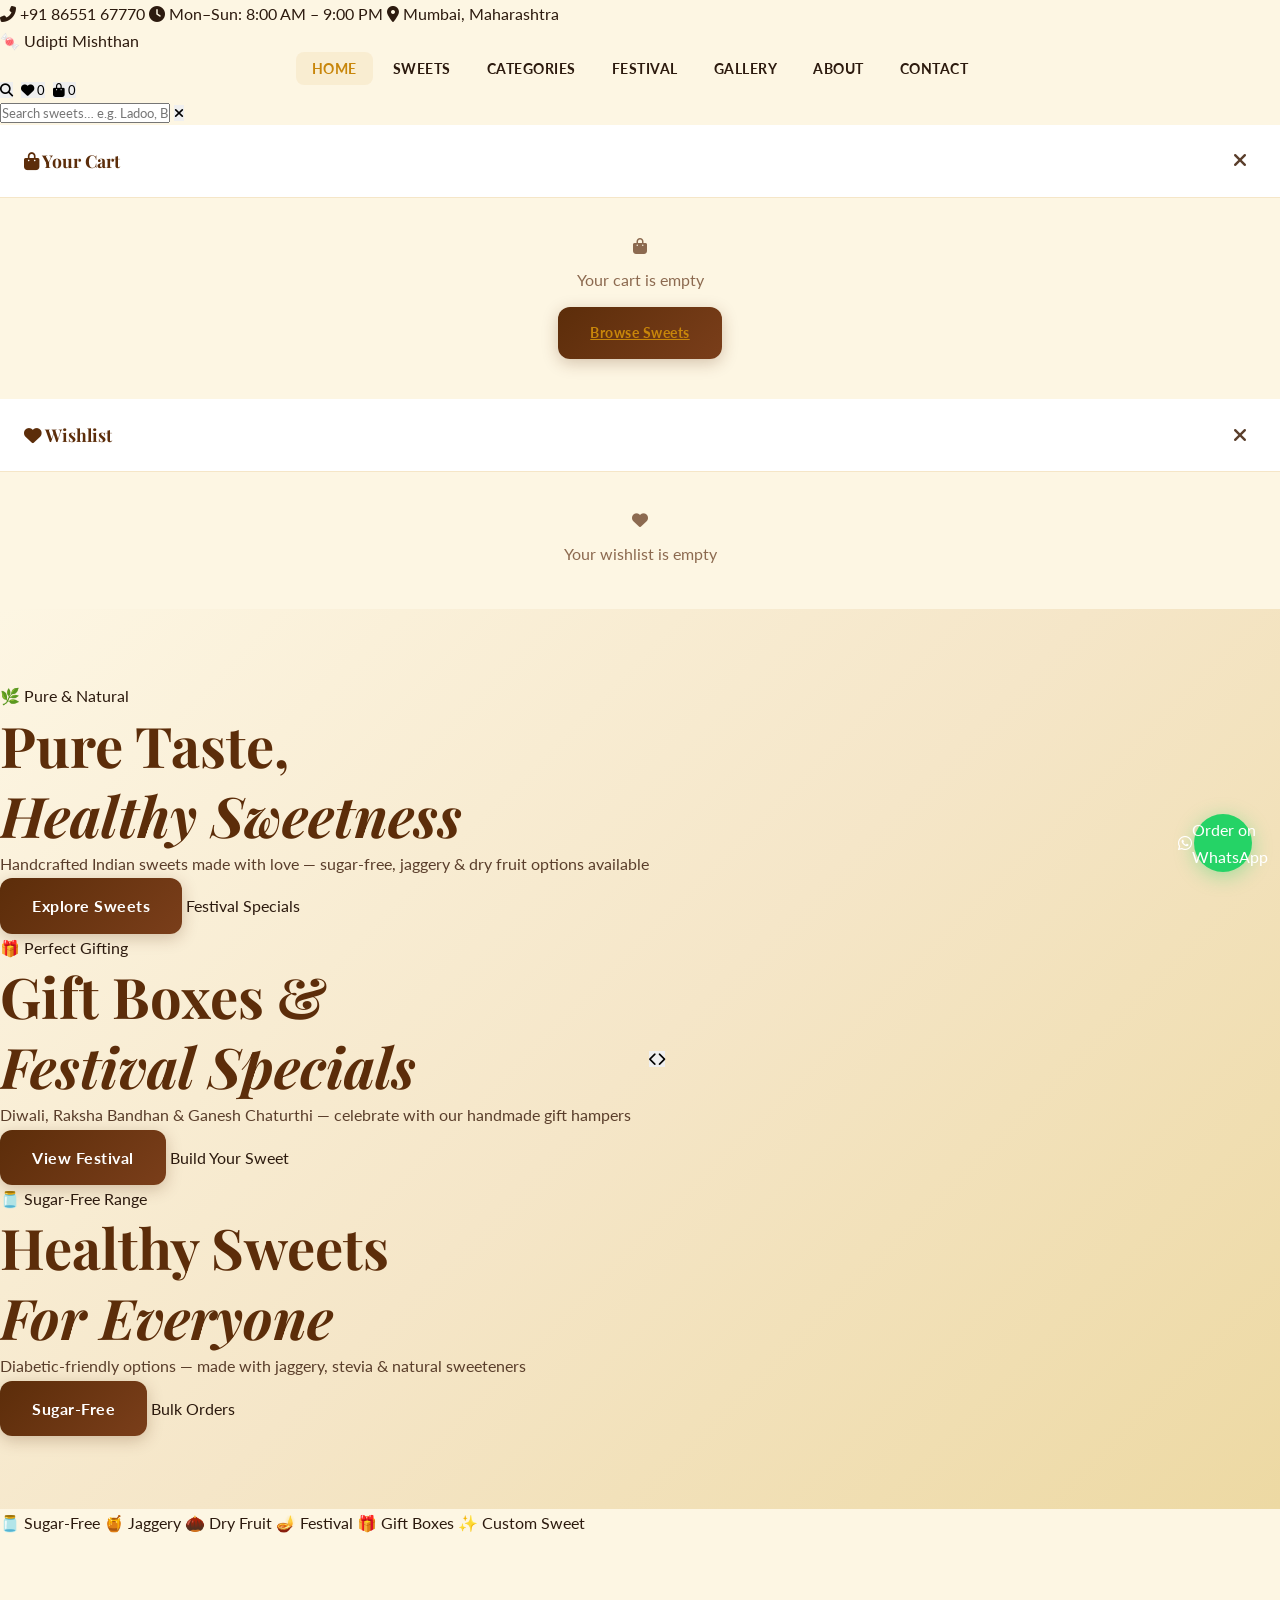
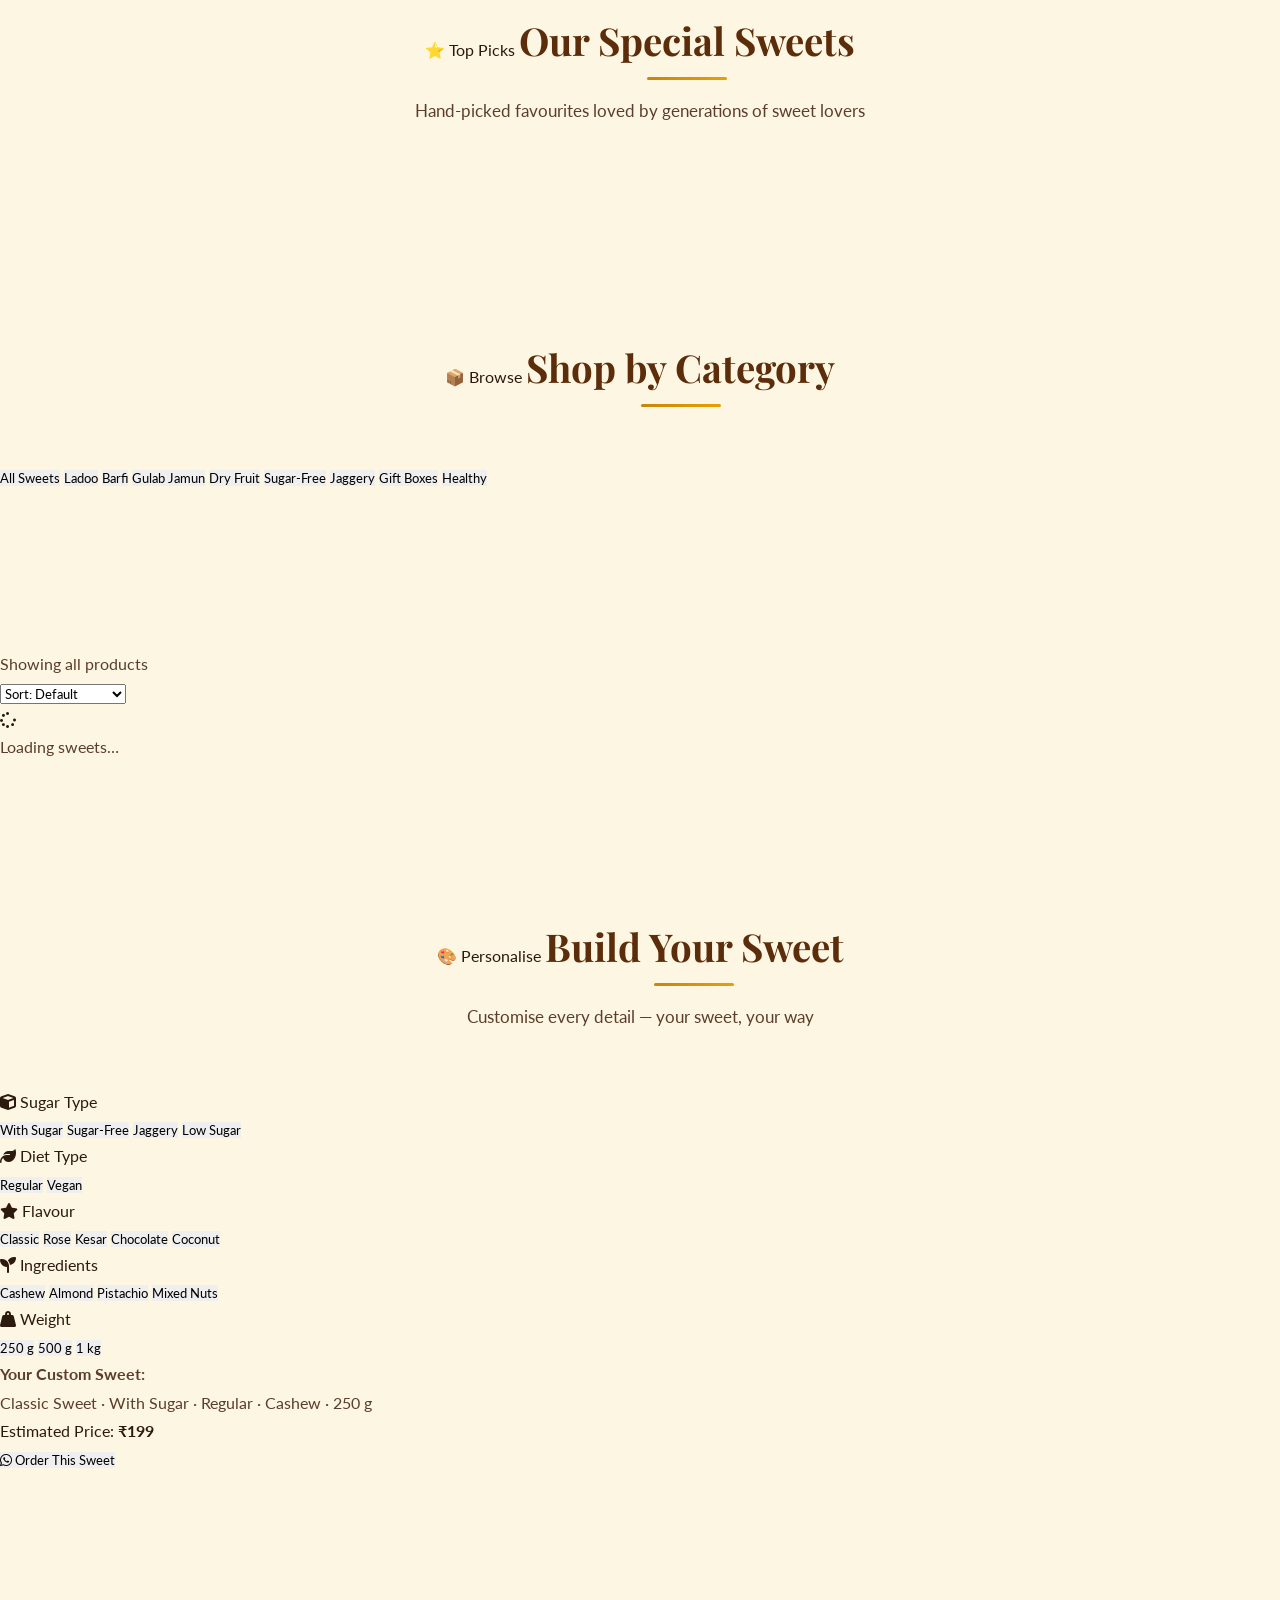
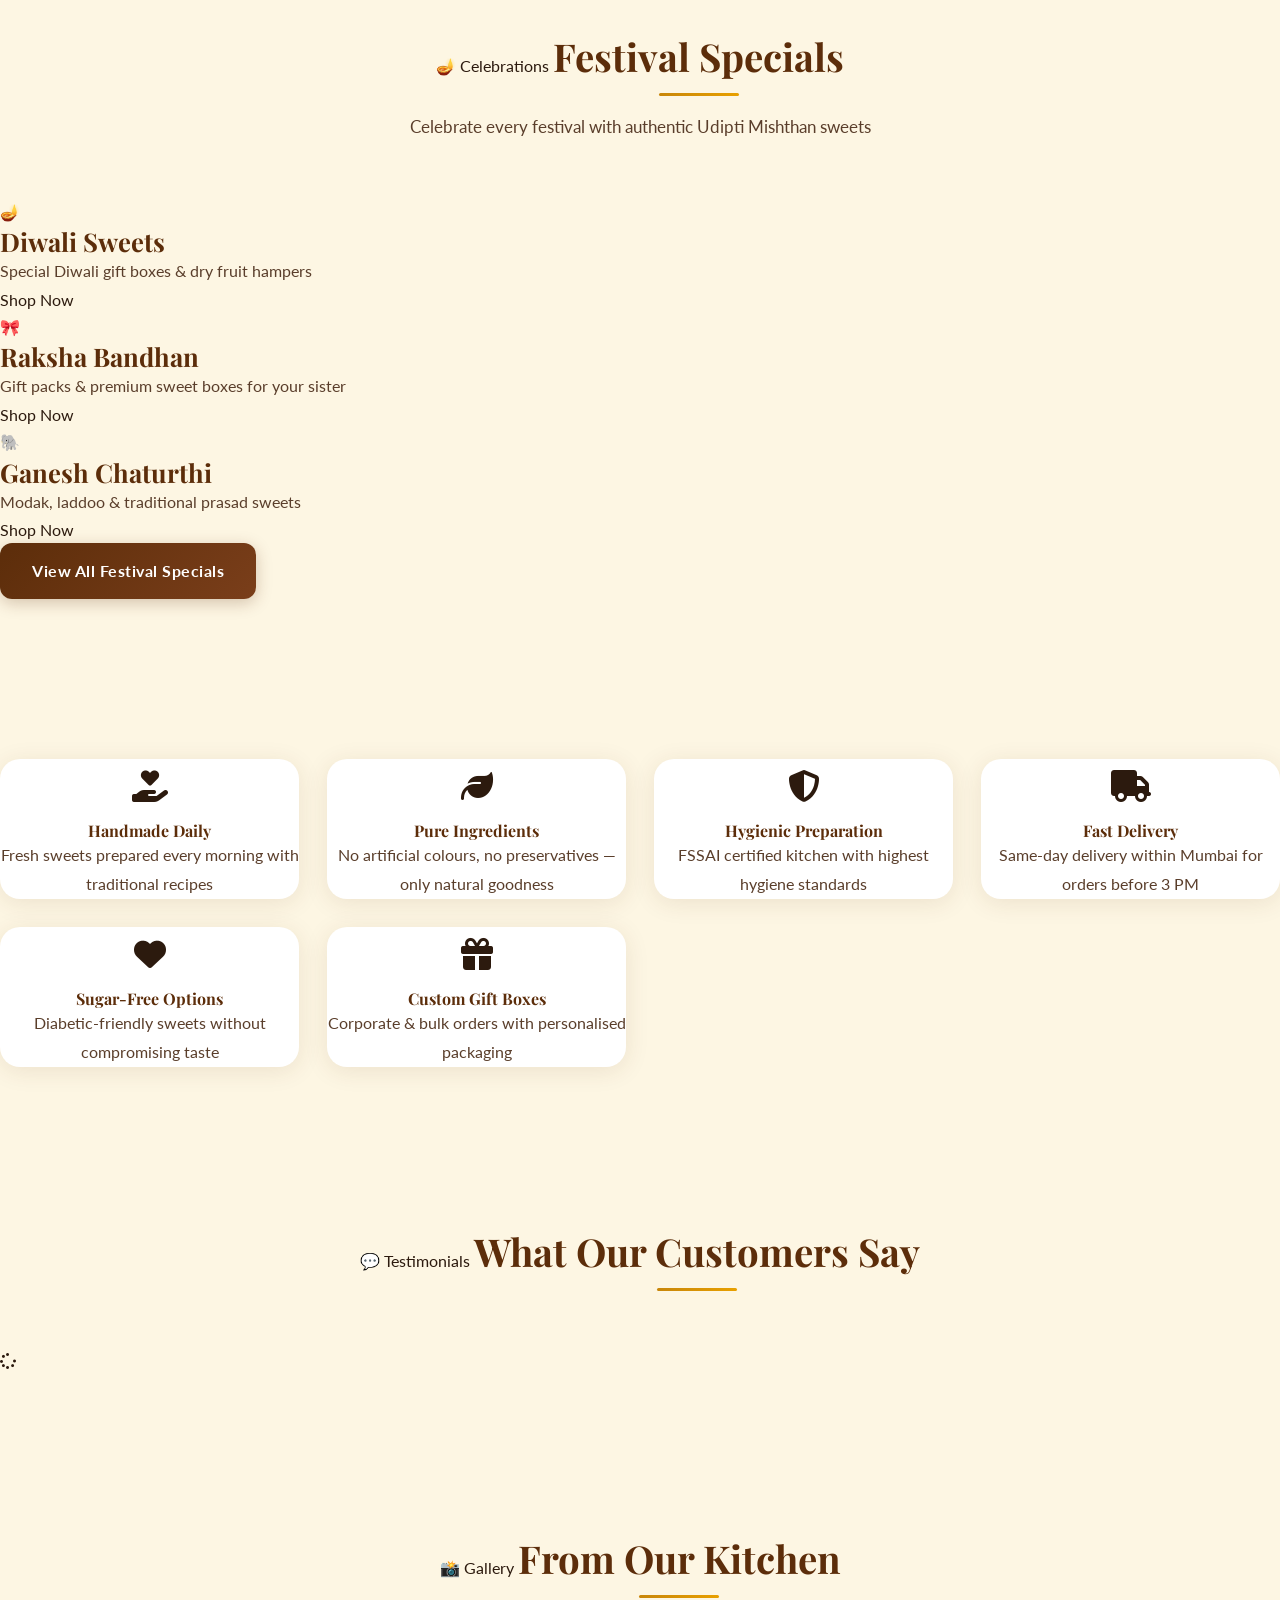
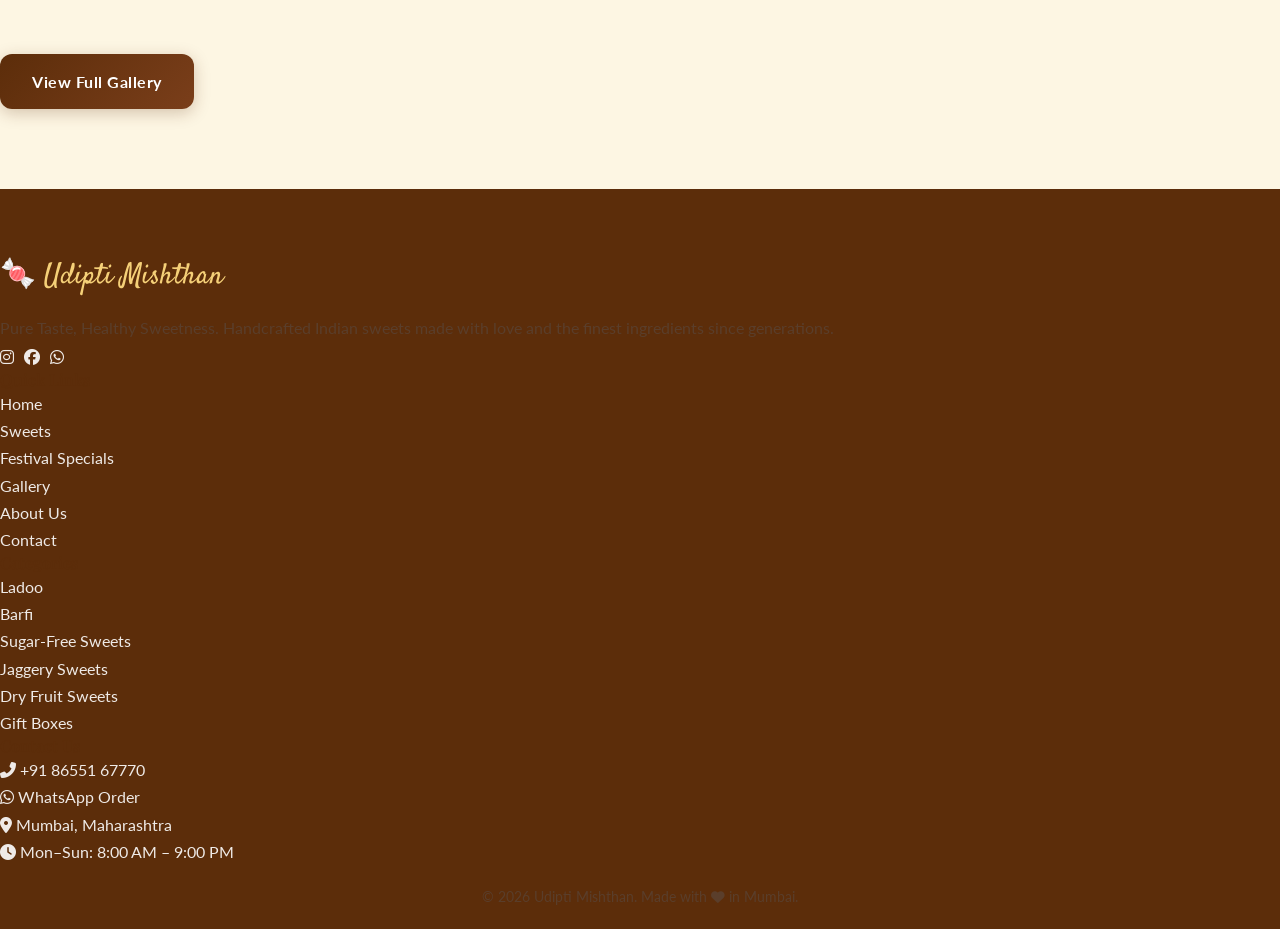
==== index.html @ e5c182c8 "Rename anik/anik/index.html to index.html" ====
<!DOCTYPE html>
<html lang="en">
<head>
  <meta charset="UTF-8" />
  <meta name="viewport" content="width=device-width, initial-scale=1.0" />
  <title>Udipti Mishthan – Pure Taste, Healthy Sweetness</title>
  <meta name="description" content="Udipti Mishthan – Handcrafted Indian sweets made with pure ingredients. Sugar-free, jaggery, dry fruit & festive sweets in Mumbai." />
  <link rel="stylesheet" href="CSS/main.css" />
  <link rel="stylesheet" href="CSS/components.css" />
  <link rel="stylesheet" href="CSS/responsive.css" />
  <link rel="preconnect" href="https://fonts.googleapis.com" />
  <link href="https://fonts.googleapis.com/css2?family=Playfair+Display:wght@400;600;700&family=Poppins:wght@300;400;500;600&display=swap" rel="stylesheet" />
  <link rel="stylesheet" href="https://cdnjs.cloudflare.com/ajax/libs/font-awesome/6.5.0/css/all.min.css" />
</head>
<body>

  <!-- ═══════════════════════════════════════════
       HEADER / NAVBAR
  ═══════════════════════════════════════════ -->
  <header class="site-header" id="siteHeader">
    <div class="header-top">
      <span><i class="fas fa-phone-alt"></i> +91 86551 67770</span>
      <span><i class="fas fa-clock"></i> Mon–Sun: 8:00 AM – 9:00 PM</span>
      <span><i class="fas fa-map-marker-alt"></i> Mumbai, Maharashtra</span>
    </div>
    <nav class="navbar container">
      <a href="index.html" class="logo">
        <img src="anik/images/logo.png" alt="Udipti Mishthan" id="logoImg" onerror="this.style.display='none';document.getElementById('logoText').style.display='block'" />
        <span id="logoText" class="logo-text" style="display:none;">🍬 Udipti Mishthan</span>
      </a>

      <ul class="nav-links" id="navLinks">
        <li><a href="index.html" class="active">Home</a></li>
        <li><a href="#products">Sweets</a></li>
        <li><a href="#categories">Categories</a></li>
        <li><a href="pages/festival.html">Festival</a></li>
        <li><a href="gallery.html">Gallery</a></li>
        <li><a href="pages/about.html">About</a></li>
        <li><a href="pages/contact.html">Contact</a></li>
      </ul>

      <div class="nav-actions">
        <button class="icon-btn" id="searchToggle" aria-label="Search"><i class="fas fa-search"></i></button>
        <button class="icon-btn" id="wishlistBtn" aria-label="Wishlist">
          <i class="fas fa-heart"></i>
          <span class="badge" id="wishlistCount">0</span>
        </button>
        <button class="icon-btn" id="cartBtn" aria-label="Cart">
          <i class="fas fa-shopping-bag"></i>
          <span class="badge" id="cartCount">0</span>
        </button>
        <button class="hamburger" id="hamburger" aria-label="Menu">
          <span></span><span></span><span></span>
        </button>
      </div>
    </nav>

    <!-- Search Bar -->
    <div class="search-bar" id="searchBar">
      <div class="container">
        <input type="text" id="searchInput" placeholder="Search sweets… e.g. Ladoo, Barfi, Sugar-free…" />
        <button id="searchClose"><i class="fas fa-times"></i></button>
      </div>
    </div>
  </header>

  <!-- ═══════════════════════════════════════════
       CART SIDEBAR
  ═══════════════════════════════════════════ -->
  <div class="cart-overlay" id="cartOverlay"></div>
  <aside class="cart-sidebar" id="cartSidebar">
    <div class="cart-header">
      <h3><i class="fas fa-shopping-bag"></i> Your Cart</h3>
      <button id="cartClose"><i class="fas fa-times"></i></button>
    </div>
    <div class="cart-items" id="cartItems">
      <div class="cart-empty">
        <i class="fas fa-shopping-bag"></i>
        <p>Your cart is empty</p>
        <a href="#products" class="btn btn-primary">Browse Sweets</a>
      </div>
    </div>
    <div class="cart-footer" id="cartFooter" style="display:none;">
      <div class="cart-total">
        <span>Total:</span>
        <strong id="cartTotal">₹0</strong>
      </div>
      <button class="btn btn-whatsapp btn-block" id="whatsappOrder">
        <i class="fab fa-whatsapp"></i> Order via WhatsApp
      </button>
      <p class="cart-note">Order directly via WhatsApp for fastest delivery!</p>
    </div>
  </aside>

  <!-- ═══════════════════════════════════════════
       WISHLIST SIDEBAR
  ═══════════════════════════════════════════ -->
  <div class="wishlist-overlay" id="wishlistOverlay"></div>
  <aside class="wishlist-sidebar" id="wishlistSidebar">
    <div class="cart-header">
      <h3><i class="fas fa-heart"></i> Wishlist</h3>
      <button id="wishlistClose"><i class="fas fa-times"></i></button>
    </div>
    <div class="wishlist-items" id="wishlistItems">
      <div class="cart-empty">
        <i class="fas fa-heart"></i>
        <p>Your wishlist is empty</p>
      </div>
    </div>
  </aside>

  <!-- ═══════════════════════════════════════════
       PRODUCT MODAL
  ═══════════════════════════════════════════ -->
  <div class="modal-overlay" id="modalOverlay"></div>
  <div class="product-modal" id="productModal">
    <button class="modal-close" id="modalClose"><i class="fas fa-times"></i></button>
    <div class="modal-content" id="modalContent">
      <!-- Filled by modal.js -->
    </div>
  </div>

  <!-- ═══════════════════════════════════════════
       HERO BANNER
  ═══════════════════════════════════════════ -->
  <section class="hero" id="hero">
    <div class="hero-slider" id="heroSlider">
      <div class="hero-slide active" style="background-image:url('anik/images/banner1.jpg')">
        <div class="hero-content container">
          <span class="hero-badge">🌿 Pure &amp; Natural</span>
          <h1>Pure Taste,<br /><em>Healthy Sweetness</em></h1>
          <p>Handcrafted Indian sweets made with love — sugar-free, jaggery &amp; dry fruit options available</p>
          <div class="hero-btns">
            <a href="#products" class="btn btn-primary btn-lg">Explore Sweets</a>
            <a href="pages/festival.html" class="btn btn-outline btn-lg">Festival Specials</a>
          </div>
        </div>
      </div>
      <div class="hero-slide" style="background-image:url('anik/images/banner2.jpg')">
        <div class="hero-content container">
          <span class="hero-badge">🎁 Perfect Gifting</span>
          <h1>Gift Boxes &amp;<br /><em>Festival Specials</em></h1>
          <p>Diwali, Raksha Bandhan &amp; Ganesh Chaturthi — celebrate with our handmade gift hampers</p>
          <div class="hero-btns">
            <a href="pages/festival.html" class="btn btn-primary btn-lg">View Festival</a>
            <a href="#custom-builder" class="btn btn-outline btn-lg">Build Your Sweet</a>
          </div>
        </div>
      </div>
      <div class="hero-slide" style="background-image:url('anik/images/banner3.jpg')">
        <div class="hero-content container">
          <span class="hero-badge">🫙 Sugar-Free Range</span>
          <h1>Healthy Sweets<br /><em>For Everyone</em></h1>
          <p>Diabetic-friendly options — made with jaggery, stevia &amp; natural sweeteners</p>
          <div class="hero-btns">
            <a href="#categories" class="btn btn-primary btn-lg">Sugar-Free</a>
            <a href="pages/contact.html" class="btn btn-outline btn-lg">Bulk Orders</a>
          </div>
        </div>
      </div>
    </div>
    <div class="hero-dots" id="heroDots">
      <span class="dot active" data-slide="0"></span>
      <span class="dot" data-slide="1"></span>
      <span class="dot" data-slide="2"></span>
    </div>
    <button class="hero-arrow prev" id="heroPrev"><i class="fas fa-chevron-left"></i></button>
    <button class="hero-arrow next" id="heroNext"><i class="fas fa-chevron-right"></i></button>
  </section>

  <!-- ═══════════════════════════════════════════
       QUICK NAV STRIPS
  ═══════════════════════════════════════════ -->
  <section class="quick-nav">
    <div class="container">
      <div class="quick-nav-grid">
        <a href="#categories" class="quick-card" data-filter="sugar-free">
          <span class="quick-icon">🫙</span>
          <span>Sugar-Free</span>
        </a>
        <a href="#categories" class="quick-card" data-filter="jaggery">
          <span class="quick-icon">🍯</span>
          <span>Jaggery</span>
        </a>
        <a href="#categories" class="quick-card" data-filter="dry-fruit">
          <span class="quick-icon">🌰</span>
          <span>Dry Fruit</span>
        </a>
        <a href="pages/festival.html" class="quick-card">
          <span class="quick-icon">🪔</span>
          <span>Festival</span>
        </a>
        <a href="#categories" class="quick-card" data-filter="gift-box">
          <span class="quick-icon">🎁</span>
          <span>Gift Boxes</span>
        </a>
        <a href="#custom-builder" class="quick-card">
          <span class="quick-icon">✨</span>
          <span>Custom Sweet</span>
        </a>
      </div>
    </div>
  </section>

  <!-- ═══════════════════════════════════════════
       FEATURED / SPECIAL SWEETS
  ═══════════════════════════════════════════ -->
  <section class="section featured-section">
    <div class="container">
      <div class="section-header">
        <span class="section-tag">⭐ Top Picks</span>
        <h2 class="section-title">Our Special Sweets</h2>
        <p class="section-sub">Hand-picked favourites loved by generations of sweet lovers</p>
      </div>
      <div class="products-grid" id="featuredGrid">
        <!-- Rendered by products.js with featured:true filter -->
      </div>
    </div>
  </section>

  <!-- ═══════════════════════════════════════════
       CATEGORIES STRIP
  ═══════════════════════════════════════════ -->
  <section class="section categories-section" id="categories">
    <div class="container">
      <div class="section-header">
        <span class="section-tag">📦 Browse</span>
        <h2 class="section-title">Shop by Category</h2>
      </div>
      <div class="category-tabs" id="categoryTabs">
        <button class="cat-tab active" data-cat="all">All Sweets</button>
        <button class="cat-tab" data-cat="ladoo">Ladoo</button>
        <button class="cat-tab" data-cat="barfi">Barfi</button>
        <button class="cat-tab" data-cat="gulab-jamun">Gulab Jamun</button>
        <button class="cat-tab" data-cat="dry-fruit">Dry Fruit</button>
        <button class="cat-tab" data-cat="sugar-free">Sugar-Free</button>
        <button class="cat-tab" data-cat="jaggery">Jaggery</button>
        <button class="cat-tab" data-cat="gift-box">Gift Boxes</button>
        <button class="cat-tab" data-cat="healthy">Healthy</button>
      </div>
    </div>
  </section>

  <!-- ═══════════════════════════════════════════
       ALL PRODUCTS GRID
  ═══════════════════════════════════════════ -->
  <section class="section products-section" id="products">
    <div class="container">
      <div class="products-toolbar">
        <p class="product-count" id="productCount">Showing all products</p>
        <div class="toolbar-right">
          <select id="sortSelect" class="sort-select">
            <option value="default">Sort: Default</option>
            <option value="price-asc">Price: Low to High</option>
            <option value="price-desc">Price: High to Low</option>
            <option value="name-asc">Name: A–Z</option>
          </select>
        </div>
      </div>
      <div class="products-grid" id="productsGrid">
        <!-- Rendered by products.js -->
        <div class="loading-spinner" id="productsLoader">
          <i class="fas fa-spinner fa-spin"></i>
          <p>Loading sweets…</p>
        </div>
      </div>
      <div class="no-results" id="noResults" style="display:none;">
        <i class="fas fa-search"></i>
        <p>No sweets found. Try a different filter.</p>
      </div>
    </div>
  </section>

  <!-- ═══════════════════════════════════════════
       CUSTOM SWEET BUILDER
  ═══════════════════════════════════════════ -->
  <section class="section builder-section" id="custom-builder">
    <div class="container">
      <div class="section-header">
        <span class="section-tag">🎨 Personalise</span>
        <h2 class="section-title">Build Your Sweet</h2>
        <p class="section-sub">Customise every detail — your sweet, your way</p>
      </div>
      <div class="builder-card">
        <div class="builder-grid">
          <!-- Sugar Type -->
          <div class="builder-group">
            <label class="builder-label"><i class="fas fa-cube"></i> Sugar Type</label>
            <div class="option-pills" id="sugarTypePills">
              <button class="pill active" data-group="sugar" data-val="with-sugar">With Sugar</button>
              <button class="pill" data-group="sugar" data-val="sugar-free">Sugar-Free</button>
              <button class="pill" data-group="sugar" data-val="jaggery">Jaggery</button>
              <button class="pill" data-group="sugar" data-val="low-sugar">Low Sugar</button>
            </div>
          </div>
          <!-- Diet -->
          <div class="builder-group">
            <label class="builder-label"><i class="fas fa-leaf"></i> Diet Type</label>
            <div class="option-pills">
              <button class="pill active" data-group="diet" data-val="regular">Regular</button>
              <button class="pill" data-group="diet" data-val="vegan">Vegan</button>
            </div>
          </div>
          <!-- Flavor -->
          <div class="builder-group">
            <label class="builder-label"><i class="fas fa-star"></i> Flavour</label>
            <div class="option-pills">
              <button class="pill active" data-group="flavor" data-val="classic">Classic</button>
              <button class="pill" data-group="flavor" data-val="rose">Rose</button>
              <button class="pill" data-group="flavor" data-val="kesar">Kesar</button>
              <button class="pill" data-group="flavor" data-val="chocolate">Chocolate</button>
              <button class="pill" data-group="flavor" data-val="coconut">Coconut</button>
            </div>
          </div>
          <!-- Ingredients -->
          <div class="builder-group">
            <label class="builder-label"><i class="fas fa-seedling"></i> Ingredients</label>
            <div class="option-pills">
              <button class="pill active" data-group="ingredient" data-val="cashew">Cashew</button>
              <button class="pill" data-group="ingredient" data-val="almond">Almond</button>
              <button class="pill" data-group="ingredient" data-val="pistachio">Pistachio</button>
              <button class="pill" data-group="ingredient" data-val="mixed-nuts">Mixed Nuts</button>
            </div>
          </div>
          <!-- Weight -->
          <div class="builder-group">
            <label class="builder-label"><i class="fas fa-weight-hanging"></i> Weight</label>
            <div class="option-pills">
              <button class="pill active" data-group="weight" data-val="250g">250 g</button>
              <button class="pill" data-group="weight" data-val="500g">500 g</button>
              <button class="pill" data-group="weight" data-val="1kg">1 kg</button>
            </div>
          </div>
        </div>

        <!-- Builder Summary -->
        <div class="builder-summary" id="builderSummary">
          <div class="summary-info">
            <p><strong>Your Custom Sweet:</strong></p>
            <p id="summaryText">Classic Sweet · With Sugar · Regular · Cashew · 250 g</p>
          </div>
          <div class="summary-price">
            <span>Estimated Price:</span>
            <strong id="builderPrice">₹199</strong>
          </div>
          <button class="btn btn-whatsapp" id="builderWhatsApp">
            <i class="fab fa-whatsapp"></i> Order This Sweet
          </button>
        </div>
      </div>
    </div>
  </section>

  <!-- ═══════════════════════════════════════════
       FESTIVAL SPECIALS STRIP
  ═══════════════════════════════════════════ -->
  <section class="section festival-strip">
    <div class="container">
      <div class="section-header">
        <span class="section-tag">🪔 Celebrations</span>
        <h2 class="section-title">Festival Specials</h2>
        <p class="section-sub">Celebrate every festival with authentic Udipti Mishthan sweets</p>
      </div>
      <div class="festival-cards">
        <a href="pages/festival.html?fest=diwali" class="festival-card" style="background-image:url('anik/images/diwali-banner.jpg')">
          <div class="festival-overlay">
            <span class="festival-icon">🪔</span>
            <h3>Diwali Sweets</h3>
            <p>Special Diwali gift boxes &amp; dry fruit hampers</p>
            <span class="btn btn-outline-sm">Shop Now</span>
          </div>
        </a>
        <a href="pages/festival.html?fest=raksha" class="festival-card" style="background-image:url('anik/images/raksha-banner.jpg')">
          <div class="festival-overlay">
            <span class="festival-icon">🎀</span>
            <h3>Raksha Bandhan</h3>
            <p>Gift packs &amp; premium sweet boxes for your sister</p>
            <span class="btn btn-outline-sm">Shop Now</span>
          </div>
        </a>
        <a href="pages/festival.html?fest=ganesh" class="festival-card" style="background-image:url('anik/images/ganesh-banner.jpg')">
          <div class="festival-overlay">
            <span class="festival-icon">🐘</span>
            <h3>Ganesh Chaturthi</h3>
            <p>Modak, laddoo &amp; traditional prasad sweets</p>
            <span class="btn btn-outline-sm">Shop Now</span>
          </div>
        </a>
      </div>
      <div class="text-center mt-3">
        <a href="pages/festival.html" class="btn btn-primary">View All Festival Specials</a>
      </div>
    </div>
  </section>

  <!-- ═══════════════════════════════════════════
       WHY CHOOSE US
  ═══════════════════════════════════════════ -->
  <section class="section why-us-section">
    <div class="container">
      <div class="why-grid">
        <div class="why-card">
          <div class="why-icon"><i class="fas fa-hand-holding-heart"></i></div>
          <h4>Handmade Daily</h4>
          <p>Fresh sweets prepared every morning with traditional recipes</p>
        </div>
        <div class="why-card">
          <div class="why-icon"><i class="fas fa-leaf"></i></div>
          <h4>Pure Ingredients</h4>
          <p>No artificial colours, no preservatives — only natural goodness</p>
        </div>
        <div class="why-card">
          <div class="why-icon"><i class="fas fa-shield-alt"></i></div>
          <h4>Hygienic Preparation</h4>
          <p>FSSAI certified kitchen with highest hygiene standards</p>
        </div>
        <div class="why-card">
          <div class="why-icon"><i class="fas fa-truck"></i></div>
          <h4>Fast Delivery</h4>
          <p>Same-day delivery within Mumbai for orders before 3 PM</p>
        </div>
        <div class="why-card">
          <div class="why-icon"><i class="fas fa-heart"></i></div>
          <h4>Sugar-Free Options</h4>
          <p>Diabetic-friendly sweets without compromising taste</p>
        </div>
        <div class="why-card">
          <div class="why-icon"><i class="fas fa-gift"></i></div>
          <h4>Custom Gift Boxes</h4>
          <p>Corporate &amp; bulk orders with personalised packaging</p>
        </div>
      </div>
    </div>
  </section>

  <!-- ═══════════════════════════════════════════
       CUSTOMER REVIEWS
  ═══════════════════════════════════════════ -->
  <section class="section reviews-section" id="reviews">
    <div class="container">
      <div class="section-header">
        <span class="section-tag">💬 Testimonials</span>
        <h2 class="section-title">What Our Customers Say</h2>
      </div>
      <div class="reviews-slider" id="reviewsSlider">
        <!-- Rendered by app.js from reviews.json -->
        <div class="loading-spinner">
          <i class="fas fa-spinner fa-spin"></i>
        </div>
      </div>
      <div class="reviews-dots" id="reviewsDots"></div>
    </div>
  </section>

  <!-- ═══════════════════════════════════════════
       GALLERY PREVIEW
  ═══════════════════════════════════════════ -->
  <section class="section gallery-preview-section">
    <div class="container">
      <div class="section-header">
        <span class="section-tag">📸 Gallery</span>
        <h2 class="section-title">From Our Kitchen</h2>
      </div>
      <div class="gallery-preview-grid" id="galleryPreviewGrid">
        <!-- Rendered by app.js (first 6 gallery items) -->
      </div>
      <div class="text-center mt-3">
        <a href="gallery.html" class="btn btn-primary">View Full Gallery</a>
      </div>
    </div>
  </section>

  <!-- ═══════════════════════════════════════════
       WHATSAPP FLOATING BUTTON
  ═══════════════════════════════════════════ -->
  <a href="https://wa.me/918655167770" target="_blank" class="whatsapp-float" aria-label="WhatsApp">
    <i class="fab fa-whatsapp"></i>
    <span class="wa-tooltip">Order on WhatsApp</span>
  </a>

  <!-- ═══════════════════════════════════════════
       FOOTER
  ═══════════════════════════════════════════ -->
  <footer class="site-footer">
    <div class="footer-top container">
      <div class="footer-col">
        <div class="footer-logo">
          <img src="anik/images/logo.png" alt="Udipti Mishthan" onerror="this.style.display='none'" />
          <span class="logo-text">🍬 Udipti Mishthan</span>
        </div>
        <p>Pure Taste, Healthy Sweetness. Handcrafted Indian sweets made with love and the finest ingredients since generations.</p>
        <div class="footer-social">
          <a href="#" aria-label="Instagram"><i class="fab fa-instagram"></i></a>
          <a href="#" aria-label="Facebook"><i class="fab fa-facebook"></i></a>
          <a href="https://wa.me/918655167770" aria-label="WhatsApp"><i class="fab fa-whatsapp"></i></a>
        </div>
      </div>
      <div class="footer-col">
        <h4>Quick Links</h4>
        <ul>
          <li><a href="index.html">Home</a></li>
          <li><a href="#products">Sweets</a></li>
          <li><a href="pages/festival.html">Festival Specials</a></li>
          <li><a href="gallery.html">Gallery</a></li>
          <li><a href="pages/about.html">About Us</a></li>
          <li><a href="pages/contact.html">Contact</a></li>
        </ul>
      </div>
      <div class="footer-col">
        <h4>Categories</h4>
        <ul>
          <li><a href="#" data-filter="ladoo">Ladoo</a></li>
          <li><a href="#" data-filter="barfi">Barfi</a></li>
          <li><a href="#" data-filter="sugar-free">Sugar-Free Sweets</a></li>
          <li><a href="#" data-filter="jaggery">Jaggery Sweets</a></li>
          <li><a href="#" data-filter="dry-fruit">Dry Fruit Sweets</a></li>
          <li><a href="#" data-filter="gift-box">Gift Boxes</a></li>
        </ul>
      </div>
      <div class="footer-col">
        <h4>Contact Us</h4>
        <ul class="contact-list">
          <li><i class="fas fa-phone-alt"></i> <a href="tel:+918655167770">+91 86551 67770</a></li>
          <li><i class="fab fa-whatsapp"></i> <a href="https://wa.me/918655167770">WhatsApp Order</a></li>
          <li><i class="fas fa-map-marker-alt"></i> Mumbai, Maharashtra</li>
          <li><i class="fas fa-clock"></i> Mon–Sun: 8:00 AM – 9:00 PM</li>
        </ul>
      </div>
    </div>
    <div class="footer-bottom">
      <p>© <span id="footerYear"></span> Udipti Mishthan. Made with <i class="fas fa-heart"></i> in Mumbai.</p>
    </div>
  </footer>

  <!-- ═══════════════════════════════════════════
       SCRIPTS — load in dependency order
  ═══════════════════════════════════════════ -->
  <script src="anik/config.js"></script>
  <script src="anik/cart.js"></script>
  <script src="anik/wishlist.js"></script>
  <script src="anik/filter.js"></script>
  <script src="anik/modal.js"></script>
  <script src="anik/order.js"></script>
  <script src="anik/products.js"></script>
  <script src="anik/app.js"></script>

  <script>
    // ── Inline glue ── keeps index.html self-contained for GitHub Pages
    document.getElementById('footerYear').textContent = new Date().getFullYear();

    // Hamburger toggle
    document.getElementById('hamburger').addEventListener('click', () => {
      document.getElementById('navLinks').classList.toggle('open');
    });

    // Hero Slider
    let currentSlide = 0;
    const slides = document.querySelectorAll('.hero-slide');
    const dots = document.querySelectorAll('.hero-dots .dot');
    function goSlide(n) {
      slides[currentSlide].classList.remove('active');
      dots[currentSlide].classList.remove('active');
      currentSlide = (n + slides.length) % slides.length;
      slides[currentSlide].classList.add('active');
      dots[currentSlide].classList.add('active');
    }
    document.getElementById('heroNext').addEventListener('click', () => goSlide(currentSlide + 1));
    document.getElementById('heroPrev').addEventListener('click', () => goSlide(currentSlide - 1));
    dots.forEach(d => d.addEventListener('click', () => goSlide(+d.dataset.slide)));
    setInterval(() => goSlide(currentSlide + 1), 5000);

    // Search toggle
    document.getElementById('searchToggle').addEventListener('click', () => {
      document.getElementById('searchBar').classList.toggle('open');
      document.getElementById('searchInput').focus();
    });
    document.getElementById('searchClose').addEventListener('click', () => {
      document.getElementById('searchBar').classList.remove('open');
    });

    // Cart sidebar
    document.getElementById('cartBtn').addEventListener('click', () => {
      document.getElementById('cartSidebar').classList.add('open');
      document.getElementById('cartOverlay').classList.add('open');
    });
    document.getElementById('cartClose').addEventListener('click', () => {
      document.getElementById('cartSidebar').classList.remove('open');
      document.getElementById('cartOverlay').classList.remove('open');
    });
    document.getElementById('cartOverlay').addEventListener('click', () => {
      document.getElementById('cartSidebar').classList.remove('open');
      document.getElementById('cartOverlay').classList.remove('open');
    });

    // Wishlist sidebar
    document.getElementById('wishlistBtn').addEventListener('click', () => {
      document.getElementById('wishlistSidebar').classList.add('open');
      document.getElementById('wishlistOverlay').classList.add('open');
    });
    document.getElementById('wishlistClose').addEventListener('click', () => {
      document.getElementById('wishlistSidebar').classList.remove('open');
      document.getElementById('wishlistOverlay').classList.remove('open');
    });
    document.getElementById('wishlistOverlay').addEventListener('click', () => {
      document.getElementById('wishlistSidebar').classList.remove('open');
      document.getElementById('wishlistOverlay').classList.remove('open');
    });

    // Category tabs → filter products
    document.querySelectorAll('.cat-tab').forEach(tab => {
      tab.addEventListener('click', () => {
        document.querySelectorAll('.cat-tab').forEach(t => t.classList.remove('active'));
        tab.classList.add('active');
        if (typeof filterProducts === 'function') filterProducts(tab.dataset.cat);
        document.getElementById('products').scrollIntoView({ behavior: 'smooth' });
      });
    });

    // Quick nav filter pills
    document.querySelectorAll('.quick-card[data-filter]').forEach(card => {
      card.addEventListener('click', (e) => {
        e.preventDefault();
        const f = card.dataset.filter;
        document.querySelector(`.cat-tab[data-cat="${f}"]`)?.click();
      });
    });

    // Builder summary update
    const builderState = { sugar: 'with-sugar', diet: 'regular', flavor: 'classic', ingredient: 'cashew', weight: '250g' };
    const basePrice = { '250g': 199, '500g': 349, '1kg': 649 };
    function updateBuilder() {
      const summary = `${builderState.flavor} Sweet · ${builderState.sugar.replace(/-/g, ' ')} · ${builderState.diet} · ${builderState.ingredient} · ${builderState.weight}`;
      document.getElementById('summaryText').textContent = summary;
      document.getElementById('builderPrice').textContent = '₹' + basePrice[builderState.weight];
    }
    document.querySelectorAll('.option-pills .pill').forEach(pill => {
      pill.addEventListener('click', () => {
        document.querySelectorAll(`.option-pills .pill[data-group="${pill.dataset.group}"]`).forEach(p => p.classList.remove('active'));
        pill.classList.add('active');
        builderState[pill.dataset.group] = pill.dataset.val;
        updateBuilder();
      });
    });

    // Builder WhatsApp order
    document.getElementById('builderWhatsApp').addEventListener('click', () => {
      const msg = `Hello Udipti Mishthan! I want to order a custom sweet:\n🍬 ${document.getElementById('summaryText').textContent}\n💰 Est. Price: ${document.getElementById('builderPrice').textContent}`;
      window.open('https://wa.me/918655167770?text=' + encodeURIComponent(msg), '_blank');
    });
  </script>
</body>
</html>
---- CSS/main.css ----
/* ============================================================
   main.css — Root variables, reset, typography, base
   ============================================================ */

@import url('https://fonts.googleapis.com/css2?family=Playfair+Display:ital,wght@0,400;0,600;0,700;1,400;1,600&family=Lato:wght@300;400;700&family=Satisfy&display=swap');

/* ---- CSS Custom Properties ---- */
:root {
  --cream:       #FDF6E3;
  --cream-dark:  #F5E6C8;
  --cream-mid:   #FAF0D7;
  --brown:       #5C2D0A;
  --brown-mid:   #7A3E1A;
  --brown-light: #9C5C2E;
  --gold:        #C8860A;
  --gold-light:  #E8A000;
  --gold-pale:   #F5D078;
  --red:         #C0392B;
  --green:       #27AE60;
  --text-dark:   #2C1A0E;
  --text-mid:    #5A3E2B;
  --text-light:  #8C6A50;
  --white:       #FFFFFF;
  --shadow-soft: 0 4px 24px rgba(92,45,10,0.10);
  --shadow-med:  0 8px 40px rgba(92,45,10,0.15);
  --shadow-hard: 0 16px 60px rgba(92,45,10,0.22);
  --radius:      12px;
  --radius-lg:   20px;
  --radius-xl:   32px;
  --transition:  all 0.28s cubic-bezier(0.4,0,0.2,1);
  --font-display: 'Playfair Display', Georgia, serif;
  --font-script:  'Satisfy', cursive;
  --font-body:    'Lato', 'Helvetica Neue', sans-serif;
}

/* ---- Reset ---- */
*, *::before, *::after { box-sizing: border-box; margin: 0; padding: 0; }
html { scroll-behavior: smooth; font-size: 16px; }
body {
  font-family: var(--font-body);
  background: var(--cream);
  color: var(--text-dark);
  line-height: 1.7;
  overflow-x: hidden;
}
img { max-width: 100%; height: auto; display: block; }
a { text-decoration: none; color: inherit; }
button { cursor: pointer; font-family: var(--font-body); border: none; outline: none; }
ul { list-style: none; }
input, select, textarea { font-family: var(--font-body); }

/* ---- Scrollbar ---- */
::-webkit-scrollbar { width: 8px; }
::-webkit-scrollbar-track { background: var(--cream-dark); }
::-webkit-scrollbar-thumb { background: var(--brown-light); border-radius: 4px; }

/* ---- Typography ---- */
h1, h2, h3, h4, h5 {
  font-family: var(--font-display);
  font-weight: 700;
  color: var(--brown);
  line-height: 1.25;
}
h1 { font-size: clamp(2rem, 5vw, 3.5rem); }
h2 { font-size: clamp(1.6rem, 3.5vw, 2.4rem); }
h3 { font-size: clamp(1.2rem, 2.5vw, 1.6rem); }
p  { color: var(--text-mid); line-height: 1.8; }

/* ---- Section styling ---- */
.section {
  padding: 80px 0;
}
.section-inner {
  max-width: 1280px;
  margin: 0 auto;
  padding: 0 24px;
}
.section-header {
  text-align: center;
  margin-bottom: 56px;
}
.section-header h2 {
  position: relative;
  display: inline-block;
  padding-bottom: 16px;
}
.section-header h2::after {
  content: '';
  position: absolute;
  bottom: 0; left: 50%;
  transform: translateX(-50%);
  width: 80px; height: 3px;
  background: linear-gradient(90deg, var(--gold), var(--gold-light));
  border-radius: 2px;
}
.section-header p {
  margin-top: 16px;
  font-size: 1.05rem;
  max-width: 580px;
  margin-left: auto;
  margin-right: auto;
}
.section-label {
  font-family: var(--font-script);
  color: var(--gold);
  font-size: 1.1rem;
  display: block;
  margin-bottom: 8px;
}

/* ---- Decorative dividers ---- */
.divider {
  text-align: center;
  margin: 8px 0;
  color: var(--gold);
  font-size: 1.2rem;
  letter-spacing: 8px;
  opacity: 0.6;
}

/* ---- Buttons ---- */
.btn-primary {
  display: inline-flex;
  align-items: center;
  gap: 8px;
  background: linear-gradient(135deg, var(--brown), var(--brown-mid));
  color: var(--white);
  padding: 14px 32px;
  border-radius: var(--radius);
  font-size: 1rem;
  font-weight: 700;
  letter-spacing: 0.5px;
  transition: var(--transition);
  box-shadow: 0 4px 16px rgba(92,45,10,0.25);
}
.btn-primary:hover {
  transform: translateY(-2px);
  box-shadow: 0 8px 28px rgba(92,45,10,0.35);
  background: linear-gradient(135deg, var(--brown-mid), var(--brown));
}

.btn-secondary {
  display: inline-flex;
  align-items: center;
  gap: 8px;
  background: transparent;
  color: var(--brown);
  padding: 13px 30px;
  border-radius: var(--radius);
  font-size: 1rem;
  font-weight: 700;
  border: 2px solid var(--brown);
  transition: var(--transition);
}
.btn-secondary:hover {
  background: var(--brown);
  color: var(--white);
  transform: translateY(-2px);
}

.btn-gold {
  display: inline-flex;
  align-items: center;
  gap: 8px;
  background: linear-gradient(135deg, var(--gold), var(--gold-light));
  color: var(--white);
  padding: 14px 32px;
  border-radius: var(--radius);
  font-size: 1rem;
  font-weight: 700;
  transition: var(--transition);
  box-shadow: 0 4px 16px rgba(200,134,10,0.3);
}
.btn-gold:hover {
  transform: translateY(-2px);
  box-shadow: 0 8px 28px rgba(200,134,10,0.4);
}

/* ---- Navigation ---- */
.main-nav {
  position: fixed;
  top: 0; left: 0; right: 0;
  z-index: 1000;
  background: transparent;
  transition: var(--transition);
}
.main-nav.scrolled {
  background: rgba(253,246,227,0.97);
  backdrop-filter: blur(12px);
  box-shadow: 0 2px 24px rgba(92,45,10,0.12);
}
.nav-inner {
  max-width: 1280px;
  margin: 0 auto;
  padding: 16px 24px;
  display: flex;
  align-items: center;
  gap: 40px;
}
.nav-logo {
  display: flex;
  align-items: center;
  gap: 10px;
  flex-shrink: 0;
}
.nav-logo img { height: 44px; width: 44px; object-fit: cover; border-radius: 50%; }
.nav-logo-text {
  font-family: var(--font-script);
  font-size: 1.4rem;
  color: var(--brown);
}
.nav-links {
  display: flex;
  align-items: center;
  gap: 4px;
  flex: 1;
  justify-content: center;
}
.nav-links a {
  padding: 8px 16px;
  border-radius: 8px;
  font-weight: 700;
  font-size: 0.9rem;
  letter-spacing: 0.5px;
  color: var(--text-dark);
  transition: var(--transition);
  text-transform: uppercase;
}
.nav-links a:hover, .nav-links a.active {
  color: var(--gold);
  background: rgba(200,134,10,0.08);
}
.nav-actions {
  display: flex;
  align-items: center;
  gap: 8px;
  flex-shrink: 0;
}
.nav-icon-btn {
  position: relative;
  width: 42px; height: 42px;
  border-radius: 50%;
  background: rgba(255,255,255,0.7);
  display: flex;
  align-items: center;
  justify-content: center;
  color: var(--brown);
  transition: var(--transition);
  border: 1.5px solid rgba(92,45,10,0.1);
}
.nav-icon-btn:hover {
  background: var(--cream-dark);
  color: var(--gold);
  transform: translateY(-1px);
}
.nav-badge {
  position: absolute;
  top: -4px; right: -4px;
  background: var(--red);
  color: white;
  font-size: 0.65rem;
  font-weight: 700;
  min-width: 18px; height: 18px;
  border-radius: 9px;
  display: flex;
  align-items: center;
  justify-content: center;
  padding: 0 4px;
}
.hamburger {
  display: none;
  flex-direction: column;
  gap: 5px;
  background: transparent;
  padding: 4px;
}
.hamburger span {
  display: block;
  width: 22px; height: 2px;
  background: var(--brown);
  border-radius: 2px;
  transition: var(--transition);
}
.nav-search-bar {
  display: none;
  background: var(--cream-dark);
  padding: 12px 24px;
  gap: 12px;
  align-items: center;
  border-top: 1px solid rgba(92,45,10,0.1);
}
.nav-search-bar.open { display: flex; }
.nav-search-bar input {
  flex: 1;
  padding: 10px 16px;
  border-radius: 8px;
  border: 1.5px solid rgba(92,45,10,0.15);
  background: var(--white);
  font-size: 0.95rem;
  color: var(--text-dark);
  outline: none;
  transition: var(--transition);
}
.nav-search-bar input:focus {
  border-color: var(--gold);
  box-shadow: 0 0 0 3px rgba(200,134,10,0.1);
}
.nav-search-bar button {
  background: transparent;
  color: var(--text-mid);
  font-size: 1.1rem;
  padding: 4px 8px;
  transition: var(--transition);
}
.nav-search-bar button:hover { color: var(--brown); }

/* ---- Hero / Banner ---- */
.hero {
  min-height: 100vh;
  position: relative;
  display: flex;
  align-items: center;
  overflow: hidden;
  background: linear-gradient(135deg, var(--cream) 0%, var(--cream-dark) 50%, #EDD9A3 100%);
}
.hero-bg-pattern {
  position: absolute;
  inset: 0;
  background-image: 
    radial-gradient(circle at 20% 80%, rgba(200,134,10,0.08) 0%, transparent 50%),
    radial-gradient(circle at 80% 20%, rgba(92,45,10,0.06) 0%, transparent 50%),
    repeating-linear-gradient(45deg, transparent, transparent 40px, rgba(200,134,10,0.015) 40px, rgba(200,134,10,0.015) 80px);
  pointer-events: none;
}
.hero-inner {
  max-width: 1280px;
  margin: 0 auto;
  padding: 100px 24px 60px;
  display: grid;
  grid-template-columns: 1fr 1fr;
  gap: 60px;
  align-items: center;
  width: 100%;
}
.hero-content { position: relative; z-index: 1; }
.hero-label {
  font-family: var(--font-script);
  color: var(--gold);
  font-size: 1.3rem;
  margin-bottom: 16px;
  display: block;
}
.hero-title {
  font-size: clamp(2.4rem, 5vw, 4rem);
  color: var(--brown);
  margin-bottom: 20px;
  line-height: 1.2;
}
.hero-title span {
  color: var(--gold);
  font-style: italic;
}
.hero-tagline {
  font-size: 1.1rem;
  color: var(--text-mid);
  font-style: italic;
  margin-bottom: 12px;
  font-family: var(--font-display);
}
.hero-sub {
  font-size: 0.95rem;
  color: var(--text-light);
  margin-bottom: 36px;
}
.hero-actions {
  display: flex;
  gap: 16px;
  flex-wrap: wrap;
}
.hero-stats {
  display: flex;
  gap: 32px;
  margin-top: 48px;
  flex-wrap: wrap;
}
.hero-stat {
  text-align: center;
}
.hero-stat-num {
  font-family: var(--font-display);
  font-size: 1.8rem;
  font-weight: 700;
  color: var(--gold);
  line-height: 1;
}
.hero-stat-label {
  font-size: 0.8rem;
  color: var(--text-light);
  text-transform: uppercase;
  letter-spacing: 1px;
  margin-top: 4px;
}
.hero-visual {
  position: relative;
  z-index: 1;
  display: flex;
  justify-content: center;
  align-items: center;
}
.hero-img-wrap {
  position: relative;
  width: 100%;
  max-width: 520px;
}
.hero-img-wrap::before {
  content: '';
  position: absolute;
  inset: -20px;
  background: radial-gradient(circle, rgba(200,134,10,0.15) 0%, transparent 70%);
  border-radius: 50%;
  animation: pulseGlow 3s ease-in-out infinite;
}
@keyframes pulseGlow {
  0%, 100% { opacity: 0.6; transform: scale(1); }
  50% { opacity: 1; transform: scale(1.05); }
}
.hero-main-img {
  width: 100%;
  aspect-ratio: 4/3;
  object-fit: cover;
  border-radius: var(--radius-xl);
  box-shadow: var(--shadow-hard);
  position: relative;
  z-index: 1;
}
.hero-float-card {
  position: absolute;
  background: white;
  border-radius: var(--radius);
  padding: 12px 16px;
  box-shadow: var(--shadow-med);
  display: flex;
  align-items: center;
  gap: 10px;
  font-size: 0.85rem;
  font-weight: 700;
  color: var(--brown);
  animation: float 4s ease-in-out infinite;
}
.hero-float-card:nth-child(2) {
  top: 20px; left: -20px;
  animation-delay: 0s;
}
.hero-float-card:nth-child(3) {
  bottom: 40px; right: -20px;
  animation-delay: 2s;
}
.hero-float-card .float-icon { font-size: 1.4rem; }
@keyframes float {
  0%, 100% { transform: translateY(0); }
  50% { transform: translateY(-10px); }
}

/* ---- Why Us section ---- */
.why-grid {
  display: grid;
  grid-template-columns: repeat(4, 1fr);
  gap: 28px;
}
.why-card {
  background: var(--white);
  border-radius: var(--radius-lg);
  overflow: hidden;
  box-shadow: var(--shadow-soft);
  transition: var(--transition);
  text-align: center;
}
.why-card:hover {
  transform: translateY(-6px);
  box-shadow: var(--shadow-med);
}
.why-card-img {
  height: 180px;
  overflow: hidden;
}
.why-card-img img {
  width: 100%;
  height: 100%;
  object-fit: cover;
  transition: var(--transition);
}
.why-card:hover .why-card-img img { transform: scale(1.06); }
.why-card-body {
  padding: 20px 16px;
}
.why-icon {
  font-size: 2rem;
  margin-bottom: 8px;
}
.why-card-body h3 {
  font-size: 1.05rem;
  margin-bottom: 8px;
  color: var(--gold);
}
.why-card-body p {
  font-size: 0.88rem;
  color: var(--text-mid);
}

/* ---- About teaser ---- */
.about-banner {
  background: linear-gradient(135deg, var(--brown) 0%, var(--brown-mid) 100%);
  padding: 72px 0;
  position: relative;
  overflow: hidden;
}
.about-banner::before {
  content: '🍬';
  position: absolute;
  font-size: 200px;
  opacity: 0.04;
  right: -20px;
  top: -40px;
  transform: rotate(15deg);
}
.about-banner-inner {
  max-width: 1280px;
  margin: 0 auto;
  padding: 0 24px;
  display: grid;
  grid-template-columns: 1fr 1fr;
  gap: 60px;
  align-items: center;
}
.about-banner h2, .about-banner h3 {
  color: var(--gold-pale);
}
.about-banner p {
  color: rgba(255,255,255,0.8);
  margin-bottom: 16px;
}
.about-values {
  display: flex;
  flex-direction: column;
  gap: 16px;
  margin-top: 28px;
}
.about-value {
  display: flex;
  align-items: flex-start;
  gap: 14px;
  background: rgba(255,255,255,0.07);
  padding: 16px 20px;
  border-radius: var(--radius);
  border-left: 3px solid var(--gold);
}
.about-value-icon { font-size: 1.4rem; flex-shrink: 0; }
.about-value-text h4 { color: var(--gold-pale); font-size: 0.95rem; margin-bottom: 4px; }
.about-value-text p { color: rgba(255,255,255,0.7); font-size: 0.85rem; margin: 0; }
.about-img-grid {
  display: grid;
  grid-template-columns: 1fr 1fr;
  gap: 12px;
}
.about-img-grid img {
  width: 100%;
  aspect-ratio: 1;
  object-fit: cover;
  border-radius: var(--radius);
  transition: var(--transition);
}
.about-img-grid img:hover { transform: scale(1.03); }
.about-img-grid img:first-child {
  grid-column: 1 / -1;
  aspect-ratio: 16/9;
}

/* ---- Footer ---- */
.site-footer {
  background: var(--brown);
  color: rgba(255,255,255,0.9);
  padding: 64px 0 0;
}
.footer-inner {
  max-width: 1280px;
  margin: 0 auto;
  padding: 0 24px;
  display: grid;
  grid-template-columns: 2fr 1fr 1fr 2fr;
  gap: 48px;
  padding-bottom: 48px;
  border-bottom: 1px solid rgba(255,255,255,0.1);
}
.footer-logo {
  font-family: var(--font-script);
  font-size: 1.8rem;
  color: var(--gold-pale);
  margin-bottom: 12px;
}
.footer-tagline {
  font-style: italic;
  color: rgba(255,255,255,0.65);
  font-family: var(--font-display);
  font-size: 0.95rem;
  margin-bottom: 20px;
}
.footer-social {
  display: flex;
  gap: 10px;
}
.social-btn {
  width: 38px; height: 38px;
  border-radius: 50%;
  background: rgba(255,255,255,0.1);
  display: flex;
  align-items: center;
  justify-content: center;
  color: rgba(255,255,255,0.7);
  transition: var(--transition);
}
.social-btn:hover {
  background: var(--gold);
  color: white;
  transform: translateY(-2px);
}
.footer-links h4 {
  color: var(--gold-pale);
  font-size: 0.9rem;
  text-transform: uppercase;
  letter-spacing: 1.5px;
  margin-bottom: 16px;
}
.footer-links ul li {
  margin-bottom: 10px;
}
.footer-links ul li a {
  color: rgba(255,255,255,0.65);
  font-size: 0.9rem;
  transition: var(--transition);
}
.footer-links ul li a:hover {
  color: var(--gold-light);
  padding-left: 4px;
}
.footer-contact h4 {
  color: var(--gold-pale);
  font-size: 0.9rem;
  text-transform: uppercase;
  letter-spacing: 1.5px;
  margin-bottom: 16px;
}
.footer-contact p {
  color: rgba(255,255,255,0.7);
  font-size: 0.88rem;
  margin-bottom: 8px;
  line-height: 1.5;
}
.footer-contact a {
  color: var(--gold-pale);
  transition: var(--transition);
}
.footer-contact a:hover { color: var(--gold-light); }
.footer-bottom {
  text-align: center;
  padding: 20px 24px;
  color: rgba(255,255,255,0.45);
  font-size: 0.85rem;
}

/* ---- Cart / Wishlist Drawers ---- */
.cart-drawer, .wishlist-drawer {
  position: fixed;
  inset: 0;
  z-index: 2000;
  pointer-events: none;
}
.cart-drawer.open, .wishlist-drawer.open {
  pointer-events: all;
}
.cart-backdrop {
  position: absolute;
  inset: 0;
  background: rgba(0,0,0,0.5);
  opacity: 0;
  transition: opacity 0.3s;
}
.cart-drawer.open .cart-backdrop,
.wishlist-drawer.open .cart-backdrop {
  opacity: 1;
}
.cart-panel {
  position: absolute;
  top: 0; right: 0;
  width: 400px;
  max-width: 95vw;
  height: 100%;
  background: var(--cream);
  box-shadow: -8px 0 40px rgba(0,0,0,0.15);
  display: flex;
  flex-direction: column;
  transform: translateX(100%);
  transition: transform 0.3s cubic-bezier(0.4,0,0.2,1);
}
.cart-drawer.open .cart-panel,
.wishlist-drawer.open .cart-panel {
  transform: translateX(0);
}
.cart-header {
  display: flex;
  align-items: center;
  justify-content: space-between;
  padding: 20px 24px;
  border-bottom: 1px solid var(--cream-dark);
  background: var(--white);
}
.cart-header h3 {
  font-size: 1.1rem;
  color: var(--brown);
}
.cart-header button {
  background: transparent;
  font-size: 1.2rem;
  color: var(--text-mid);
  transition: var(--transition);
  width: 32px; height: 32px;
  border-radius: 50%;
  display: flex;
  align-items: center;
  justify-content: center;
}
.cart-header button:hover {
  background: var(--cream-dark);
  color: var(--brown);
}
.cart-empty {
  flex: 1;
  display: flex;
  flex-direction: column;
  align-items: center;
  justify-content: center;
  gap: 12px;
  color: var(--text-light);
  padding: 40px;
}
.cart-empty-icon {
  font-size: 3rem;
  opacity: 0.4;
}
.cart-empty p {
  font-size: 1rem;
  color: var(--text-light);
}
.cart-empty a {
  color: var(--gold);
  font-weight: 700;
  font-size: 0.9rem;
  text-decoration: underline;
}
.cart-items-list {
  flex: 1;
  overflow-y: auto;
  padding: 16px;
  display: flex;
  flex-direction: column;
  gap: 12px;
}
.cart-item {
  display: flex;
  gap: 12px;
  background: var(--white);
  border-radius: var(--radius);
  padding: 12px;
  box-shadow: var(--shadow-soft);
  align-items: flex-start;
}
.cart-item-img {
  width: 64px; height: 64px;
  border-radius: 8px;
  overflow: hidden;
  flex-shrink: 0;
}
.cart-item-img img {
  width: 100%; height: 100%;
  object-fit: cover;
}
.cart-item-info {
  flex: 1;
  min-width: 0;
}
.cart-item-name {
  font-weight: 700;
  font-size: 0.9rem;
  color: var(--brown);
  margin-bottom: 3px;
}
.cart-item-meta {
  font-size: 0.78rem;
  color: var(--text-light);
  margin-bottom: 5px;
}
.cart-item-price {
  font-weight: 700;
  color: var(--gold);
  font-size: 0.95rem;
}
.cart-item-controls {
  display: flex;
  align-items: center;
  gap: 6px;
  flex-shrink: 0;
}
.qty-btn {
  width: 26px; height: 26px;
  border-radius: 50%;
  background: var(--cream-dark);
  color: var(--brown);
  font-size: 1rem;
  font-weight: 700;
  display: flex;
  align-items: center;
  justify-content: center;
  transition: var(--transition);
}
.qty-btn:hover { background: var(--gold); color: white; }
.qty-num {
  min-width: 20px;
  text-align: center;
  font-weight: 700;
  font-size: 0.9rem;
}
.cart-remove {
  background: transparent;
  color: var(--text-light);
  font-size: 1rem;
  transition: var(--transition);
  width: 26px; height: 26px;
  display: flex;
  align-items: center;
  justify-content: center;
}
.cart-remove:hover { color: var(--red); }
.cart-footer {
  padding: 20px 24px;
  background: var(--white);
  border-top: 1px solid var(--cream-dark);
  display: flex;
  flex-direction: column;
  gap: 12px;
}
.cart-total-row {
  display: flex;
  justify-content: space-between;
  align-items: center;
  font-size: 1rem;
}
.cart-total-row strong {
  font-size: 1.3rem;
  color: var(--brown);
}
.btn-whatsapp-order {
  width: 100%;
  padding: 14px;
  background: #25D366;
  color: white;
  border-radius: var(--radius);
  font-size: 1rem;
  font-weight: 700;
  display: flex;
  align-items: center;
  justify-content: center;
  gap: 10px;
  transition: var(--transition);
}
.btn-whatsapp-order:hover {
  background: #1DA851;
  transform: translateY(-1px);
  box-shadow: 0 4px 16px rgba(37,211,102,0.35);
}
.btn-clear-cart {
  background: transparent;
  color: var(--text-light);
  font-size: 0.85rem;
  text-align: center;
  padding: 6px;
  transition: var(--transition);
}
.btn-clear-cart:hover { color: var(--red); }
.wishlist-grid {
  flex: 1;
  overflow-y: auto;
  padding: 16px;
  display: grid;
  grid-template-columns: 1fr 1fr;
  gap: 12px;
  align-content: start;
}

/* ---- Cart toast ---- */
.cart-toast {
  position: fixed;
  bottom: 32px;
  left: 50%;
  transform: translateX(-50%) translateY(20px);
  background: var(--brown);
  color: white;
  padding: 12px 24px;
  border-radius: var(--radius);
  font-size: 0.9rem;
  box-shadow: var(--shadow-med);
  opacity: 0;
  pointer-events: none;
  transition: all 0.3s ease;
  white-space: nowrap;
  z-index: 3000;
}
.cart-toast.show {
  opacity: 1;
  transform: translateX(-50%) translateY(0);
}

/* ---- Product modal ---- */
.product-modal {
  position: fixed;
  inset: 0;
  z-index: 2500;
  display: none;
  align-items: center;
  justify-content: center;
  padding: 20px;
}
.product-modal.open {
  display: flex;
}
.modal-backdrop {
  position: absolute;
  inset: 0;
  background: rgba(0,0,0,0.6);
  backdrop-filter: blur(4px);
}
.modal-box {
  position: relative;
  background: var(--cream);
  border-radius: var(--radius-xl);
  width: 100%;
  max-width: 900px;
  max-height: 90vh;
  overflow-y: auto;
  box-shadow: var(--shadow-hard);
  z-index: 1;
  animation: modalIn 0.3s cubic-bezier(0.4,0,0.2,1);
}
@keyframes modalIn {
  from { transform: scale(0.92) translateY(20px); opacity: 0; }
  to { transform: scale(1) translateY(0); opacity: 1; }
}
.modal-close {
  position: absolute;
  top: 16px; right: 16px;
  width: 36px; height: 36px;
  border-radius: 50%;
  background: var(--cream-dark);
  color: var(--brown);
  font-size: 1rem;
  display: flex;
  align-items: center;
  justify-content: center;
  z-index: 10;
  transition: var(--transition);
}
.modal-close:hover { background: var(--brown); color: white; }
.modal-inner {
  display: grid;
  grid-template-columns: 1fr 1fr;
  min-height: 400px;
}
.modal-gallery {
  padding: 28px;
  background: var(--white);
  border-radius: var(--radius-xl) 0 0 var(--radius-xl);
  display: flex;
  flex-direction: column;
  gap: 12px;
}
.modal-main-img {
  position: relative;
  border-radius: var(--radius-lg);
  overflow: hidden;
  aspect-ratio: 1;
}
.modal-main-img img {
  width: 100%; height: 100%;
  object-fit: cover;
}
.festival-badge-modal {
  position: absolute;
  top: 12px; left: 12px;
  background: var(--gold);
  color: white;
  font-size: 0.75rem;
  font-weight: 700;
  padding: 4px 10px;
  border-radius: 20px;
}
.modal-thumbs {
  display: flex;
  gap: 8px;
  overflow-x: auto;
}
.modal-thumb {
  width: 64px; height: 64px;
  border-radius: 8px;
  overflow: hidden;
  cursor: pointer;
  border: 2px solid transparent;
  transition: var(--transition);
  flex-shrink: 0;
}
.modal-thumb.active { border-color: var(--gold); }
.modal-thumb img { width: 100%; height: 100%; object-fit: cover; }
.modal-details {
  padding: 32px;
  display: flex;
  flex-direction: column;
  gap: 12px;
}
.modal-header {
  display: flex;
  align-items: flex-start;
  justify-content: space-between;
  gap: 12px;
}
.modal-product-name {
  font-size: 1.5rem;
  color: var(--brown);
  flex: 1;
}
.modal-wishlist {
  width: 40px; height: 40px;
  border-radius: 50%;
  background: var(--cream-dark);
  color: var(--text-light);
  font-size: 1.2rem;
  display: flex;
  align-items: center;
  justify-content: center;
  transition: var(--transition);
  flex-shrink: 0;
}
.modal-wishlist:hover, .modal-wishlist.active {
  background: #FFE4E1;
  color: #E74C3C;
}
.modal-rating {
  display: flex;
  align-items: center;
  gap: 8px;
  font-size: 0.88rem;
  color: var(--text-light);
}
.stars { color: var(--gold-light); letter-spacing: 2px; }
.star.empty { opacity: 0.3; }
.modal-desc {
  font-size: 0.9rem;
  color: var(--text-mid);
  line-height: 1.7;
  border-top: 1px solid var(--cream-dark);
  padding-top: 12px;
}
.modal-nutrition {
  background: rgba(39,174,96,0.08);
  border: 1px solid rgba(39,174,96,0.2);
  border-radius: 8px;
  padding: 8px 12px;
  font-size: 0.85rem;
  color: var(--green);
  display: flex;
  gap: 8px;
  align-items: center;
}
.modal-section { display: flex; flex-direction: column; gap: 8px; }
.modal-label {
  font-size: 0.82rem;
  font-weight: 700;
  text-transform: uppercase;
  letter-spacing: 0.8px;
  color: var(--text-light);
}
.weight-options, .custom-options {
  display: flex;
  gap: 8px;
  flex-wrap: wrap;
}
.weight-btn, .custom-opt-btn {
  padding: 7px 14px;
  border-radius: 8px;
  font-size: 0.85rem;
  font-weight: 700;
  background: var(--white);
  border: 1.5px solid var(--cream-dark);
  color: var(--text-mid);
  transition: var(--transition);
}
.weight-btn:hover, .custom-opt-btn:hover {
  border-color: var(--gold);
  color: var(--gold);
}
.weight-btn.active, .custom-opt-btn.active {
  background: var(--brown);
  border-color: var(--brown);
  color: white;
}
.modal-price-row {
  display: flex;
  align-items: baseline;
  gap: 8px;
  background: var(--cream-dark);
  padding: 12px 16px;
  border-radius: var(--radius);
}
.modal-price {
  font-family: var(--font-display);
  font-size: 1.8rem;
  font-weight: 700;
  color: var(--brown);
}
.modal-weight-label {
  font-size: 0.85rem;
  color: var(--text-light);
}
.modal-actions {
  display: grid;
  grid-template-columns: 1fr 1fr;
  gap: 10px;
}
.btn-add-cart {
  padding: 12px;
  background: var(--brown);
  color: white;
  border-radius: var(--radius);
  font-size: 0.9rem;
  font-weight: 700;
  transition: var(--transition);
}
.btn-add-cart:hover {
  background: var(--brown-mid);
  transform: translateY(-1px);
}
.btn-order-now {
  padding: 12px;
  background: #25D366;
  color: white;
  border-radius: var(--radius);
  font-size: 0.85rem;
  font-weight: 700;
  display: flex;
  align-items: center;
  justify-content: center;
  gap: 6px;
  transition: var(--transition);
}
.btn-order-now:hover { background: #1DA851; transform: translateY(-1px); }
.modal-lead-time {
  font-size: 0.8rem;
  color: var(--text-light);
  text-align: center;
  padding-top: 8px;
  border-top: 1px solid var(--cream-dark);
}

/* ---- WhatsApp floating button ---- */
.whatsapp-float {
  position: fixed;
  bottom: 28px; right: 28px;
  width: 58px; height: 58px;
  background: #25D366;
  border-radius: 50%;
  display: flex;
  align-items: center;
  justify-content: center;
  box-shadow: 0 4px 20px rgba(37,211,102,0.4);
  z-index: 900;
  transition: var(--transition);
  color: white;
}
.whatsapp-float:hover {
  transform: scale(1.1);
  box-shadow: 0 8px 32px rgba(37,211,102,0.5);
}

/* ---- Animations ---- */
@keyframes fadeInUp {
  from { opacity: 0; transform: translateY(24px); }
  to   { opacity: 1; transform: translateY(0); }
}
.fade-up {
  animation: fadeInUp 0.6s ease both;
}
.fade-up-1 { animation-delay: 0.1s; }
.fade-up-2 { animation-delay: 0.2s; }
.fade-up-3 { animation-delay: 0.3s; }
.fade-up-4 { animation-delay: 0.4s; }
---- CSS/responsive.css ----
/* ============================================================
   responsive.css — Mobile & tablet responsive styles
   ============================================================ */

/* ---- Tablet ---- */
@media (max-width: 1024px) {
  .why-grid { grid-template-columns: repeat(2, 1fr); }
  .festival-preview-grid { grid-template-columns: repeat(2, 1fr); }
  .footer-inner { grid-template-columns: 1fr 1fr; gap: 32px; }
  .about-banner-inner { grid-template-columns: 1fr; gap: 40px; }
  .about-img-grid { display: grid; grid-template-columns: repeat(3, 1fr); }
  .about-img-grid img:first-child { grid-column: 1 / -1; }
  .modal-inner { grid-template-columns: 1fr; }
  .modal-gallery { border-radius: var(--radius-xl) var(--radius-xl) 0 0; }
  .modal-main-img { aspect-ratio: 16/9; }
  .contact-grid { grid-template-columns: 1fr; }
  .gift-grid { grid-template-columns: 1fr 1fr; }
}

@media (max-width: 900px) {
  .hero-inner { grid-template-columns: 1fr; text-align: center; }
  .hero-actions { justify-content: center; }
  .hero-stats { justify-content: center; }
  .hero-visual { order: -1; }
  .hero-img-wrap { max-width: 380px; }
  .hero-float-card:nth-child(2) { left: 0; }
  .hero-float-card:nth-child(3) { right: 0; }
}

/* ---- Mobile ---- */
@media (max-width: 768px) {
  /* Nav */
  .nav-links {
    position: fixed;
    top: 70px; left: 0; right: 0;
    background: var(--cream);
    flex-direction: column;
    gap: 0;
    padding: 16px;
    box-shadow: var(--shadow-med);
    transform: translateY(-120%);
    opacity: 0;
    transition: var(--transition);
    pointer-events: none;
    z-index: 999;
    border-radius: 0 0 var(--radius-lg) var(--radius-lg);
  }
  .nav-links.open {
    transform: translateY(0);
    opacity: 1;
    pointer-events: all;
  }
  .nav-links a {
    padding: 12px 16px;
    border-radius: 8px;
    font-size: 0.95rem;
  }
  .hamburger { display: flex; }

  /* Hero */
  .hero { min-height: auto; padding: 20px 0; }
  .hero-inner { padding: 80px 20px 40px; gap: 32px; }
  .hero-float-card { display: none; }
  .hero-stats { gap: 20px; }

  /* Sections */
  .section { padding: 56px 0; }
  .section-inner { padding: 0 16px; }

  /* Why grid */
  .why-grid { grid-template-columns: repeat(2, 1fr); gap: 16px; }
  .why-card-img { height: 140px; }

  /* Festival */
  .festival-preview-grid { grid-template-columns: repeat(2, 1fr); gap: 14px; }
  .festival-card { padding: 20px 14px; }
  .festival-icon { font-size: 2rem; }

  /* Gift */
  .gift-grid { grid-template-columns: 1fr; }

  /* Footer */
  .footer-inner { grid-template-columns: 1fr; gap: 28px; }

  /* Products */
  .products-grid { grid-template-columns: repeat(2, 1fr); gap: 14px; }
  .product-name { font-size: 0.9rem; }
  .price-value { font-size: 1rem; }

  /* Reviews */
  .reviews-grid { grid-template-columns: 1fr; }

  /* Modal */
  .product-modal { padding: 0; align-items: flex-end; }
  .modal-box { border-radius: var(--radius-xl) var(--radius-xl) 0 0; max-height: 92vh; }
  .modal-inner { grid-template-columns: 1fr; }
  .modal-gallery { padding: 16px; }
  .modal-details { padding: 16px 20px 24px; }
  .modal-actions { grid-template-columns: 1fr; }
  .modal-price { font-size: 1.4rem; }

  /* Cart */
  .cart-panel { width: 100%; }

  /* Wishlist grid */
  .wishlist-grid { grid-template-columns: 1fr; }

  /* About timeline */
  .timeline::before { left: 24px; }
  .timeline-item { grid-template-columns: 48px 1fr; }
  .timeline-item:nth-child(odd) .timeline-content { grid-column: 2; text-align: left; }
  .timeline-item:nth-child(odd) .timeline-dot { grid-column: 1; }
  .timeline-item:nth-child(odd) .timeline-empty { display: none; }
  .timeline-item:nth-child(even) .timeline-empty { display: none; }
  .timeline-item:nth-child(even) .timeline-dot { grid-column: 1; }
  .timeline-item:nth-child(even) .timeline-content { grid-column: 2; }

  /* Order methods */
  .order-methods { flex-direction: column; align-items: center; }

  /* Page hero */
  .page-hero { padding: 100px 20px 48px; }

  /* About banner */
  .about-img-grid { grid-template-columns: 1fr 1fr; }
  .about-img-grid img:first-child { grid-column: 1 / -1; }

  /* Whatsapp float */
  .whatsapp-float { bottom: 20px; right: 16px; width: 50px; height: 50px; }

  /* Filter bar */
  .filter-row { flex-direction: column; align-items: flex-start; }
}

@media (max-width: 480px) {
  .products-grid { grid-template-columns: 1fr; }
  .why-grid { grid-template-columns: 1fr; }
  .festival-preview-grid { grid-template-columns: 1fr 1fr; }
  h1 { font-size: 1.8rem; }
  .hero-title { font-size: 2rem; }
  .about-img-grid { grid-template-columns: 1fr; }
  .about-img-grid img:first-child { grid-column: 1; }
  .cart-toast { font-size: 0.82rem; padding: 10px 16px; }
}
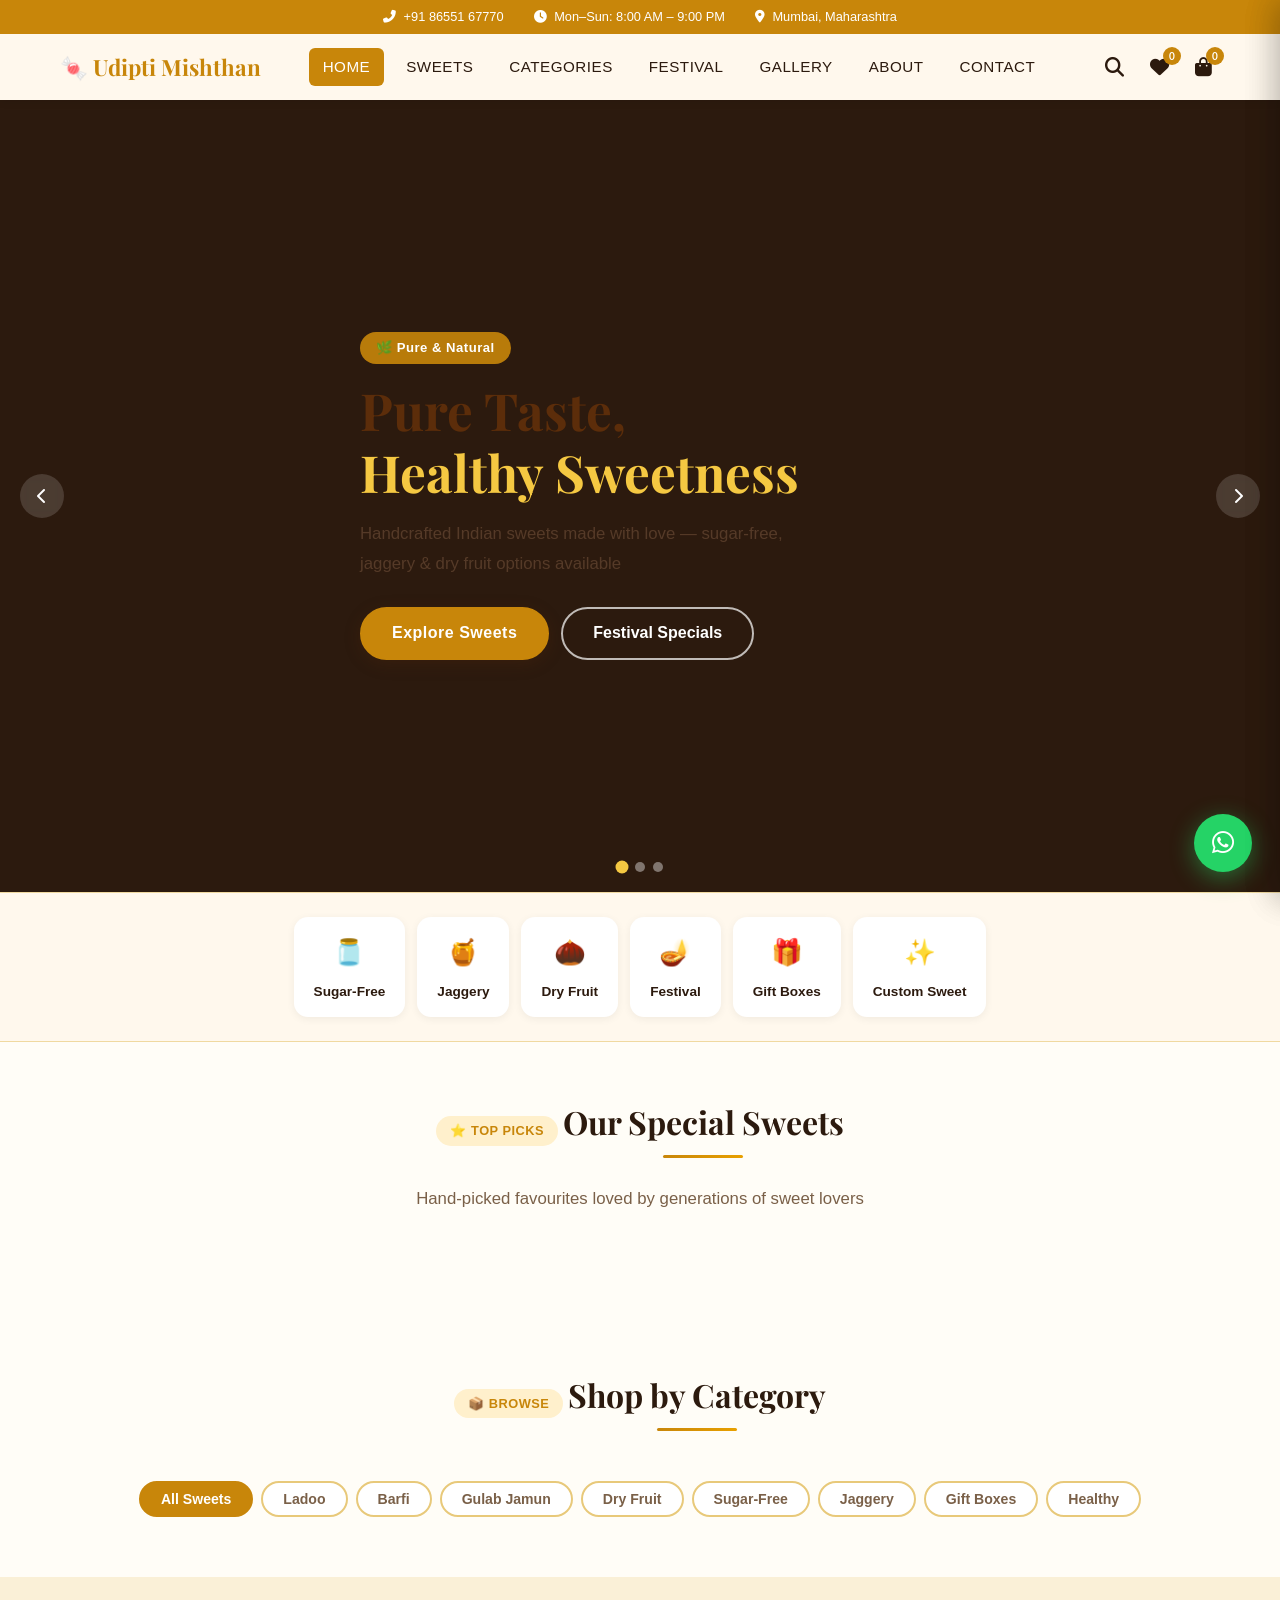
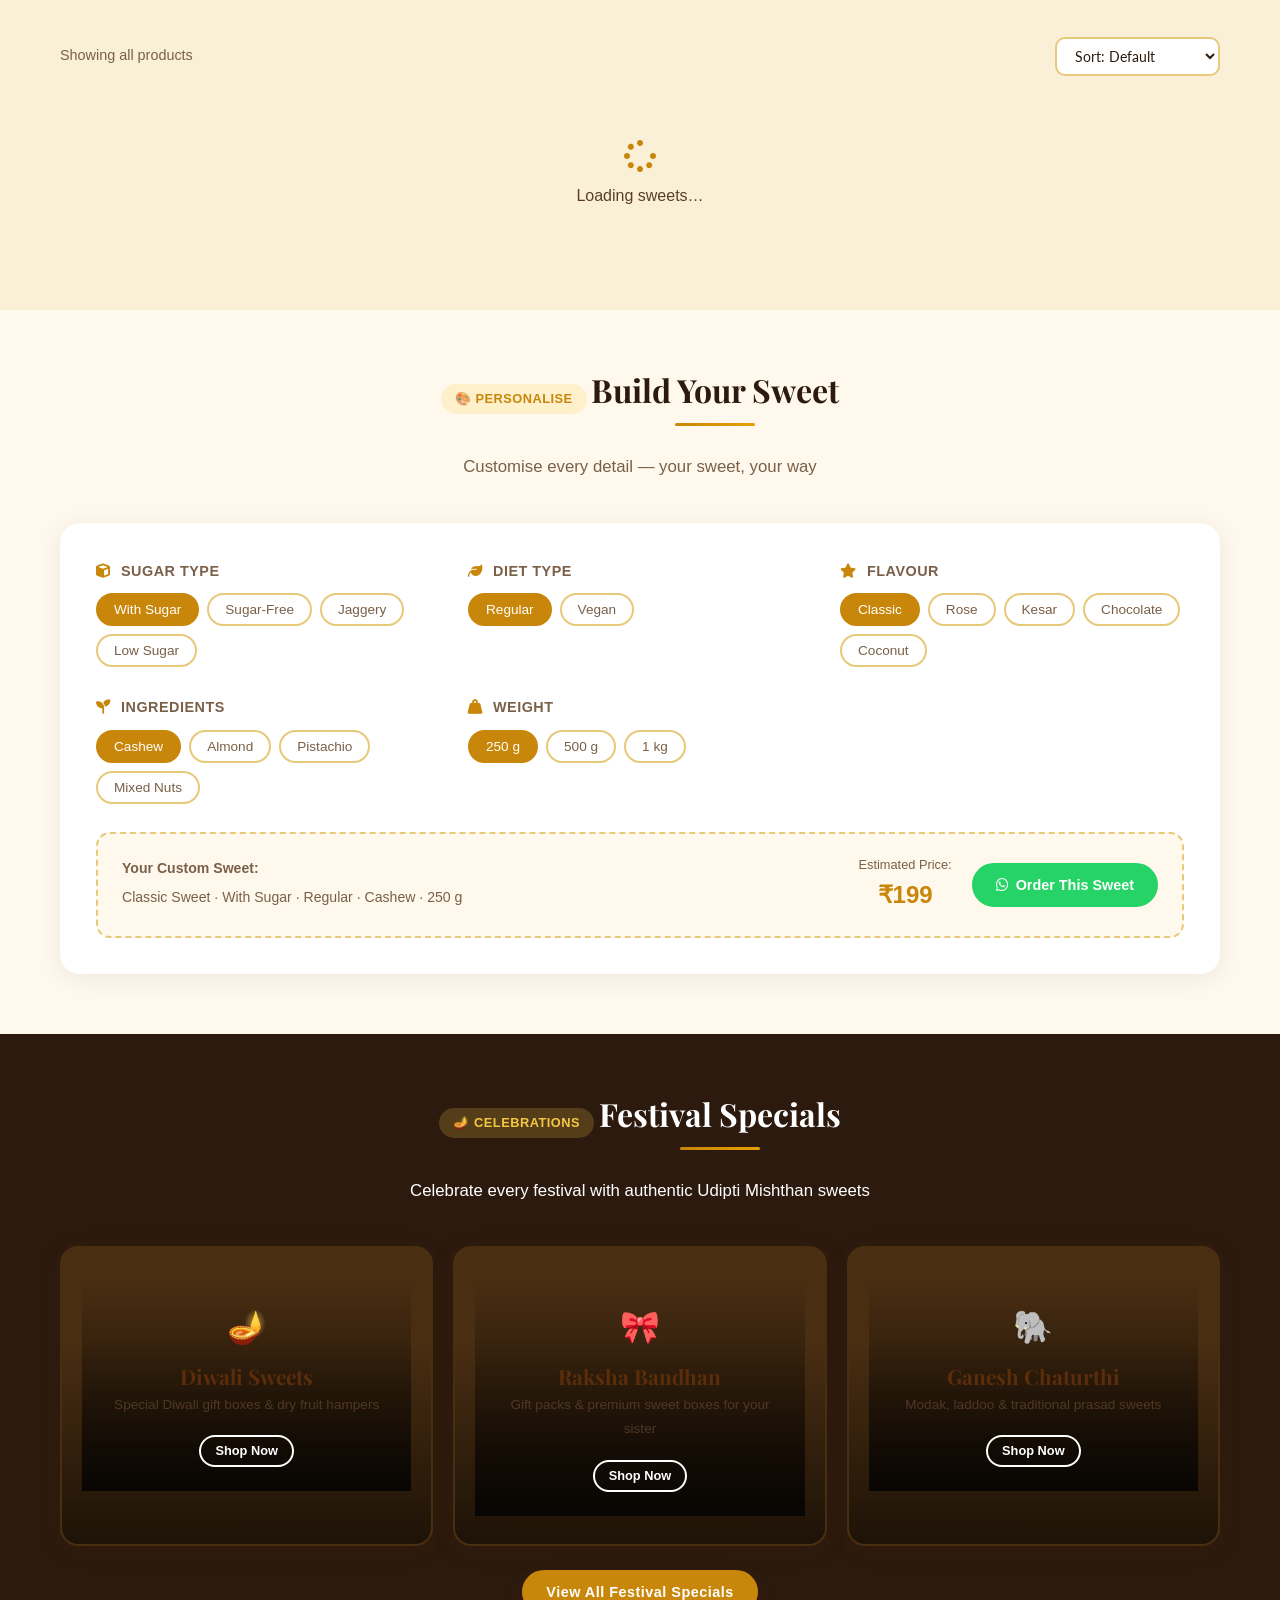
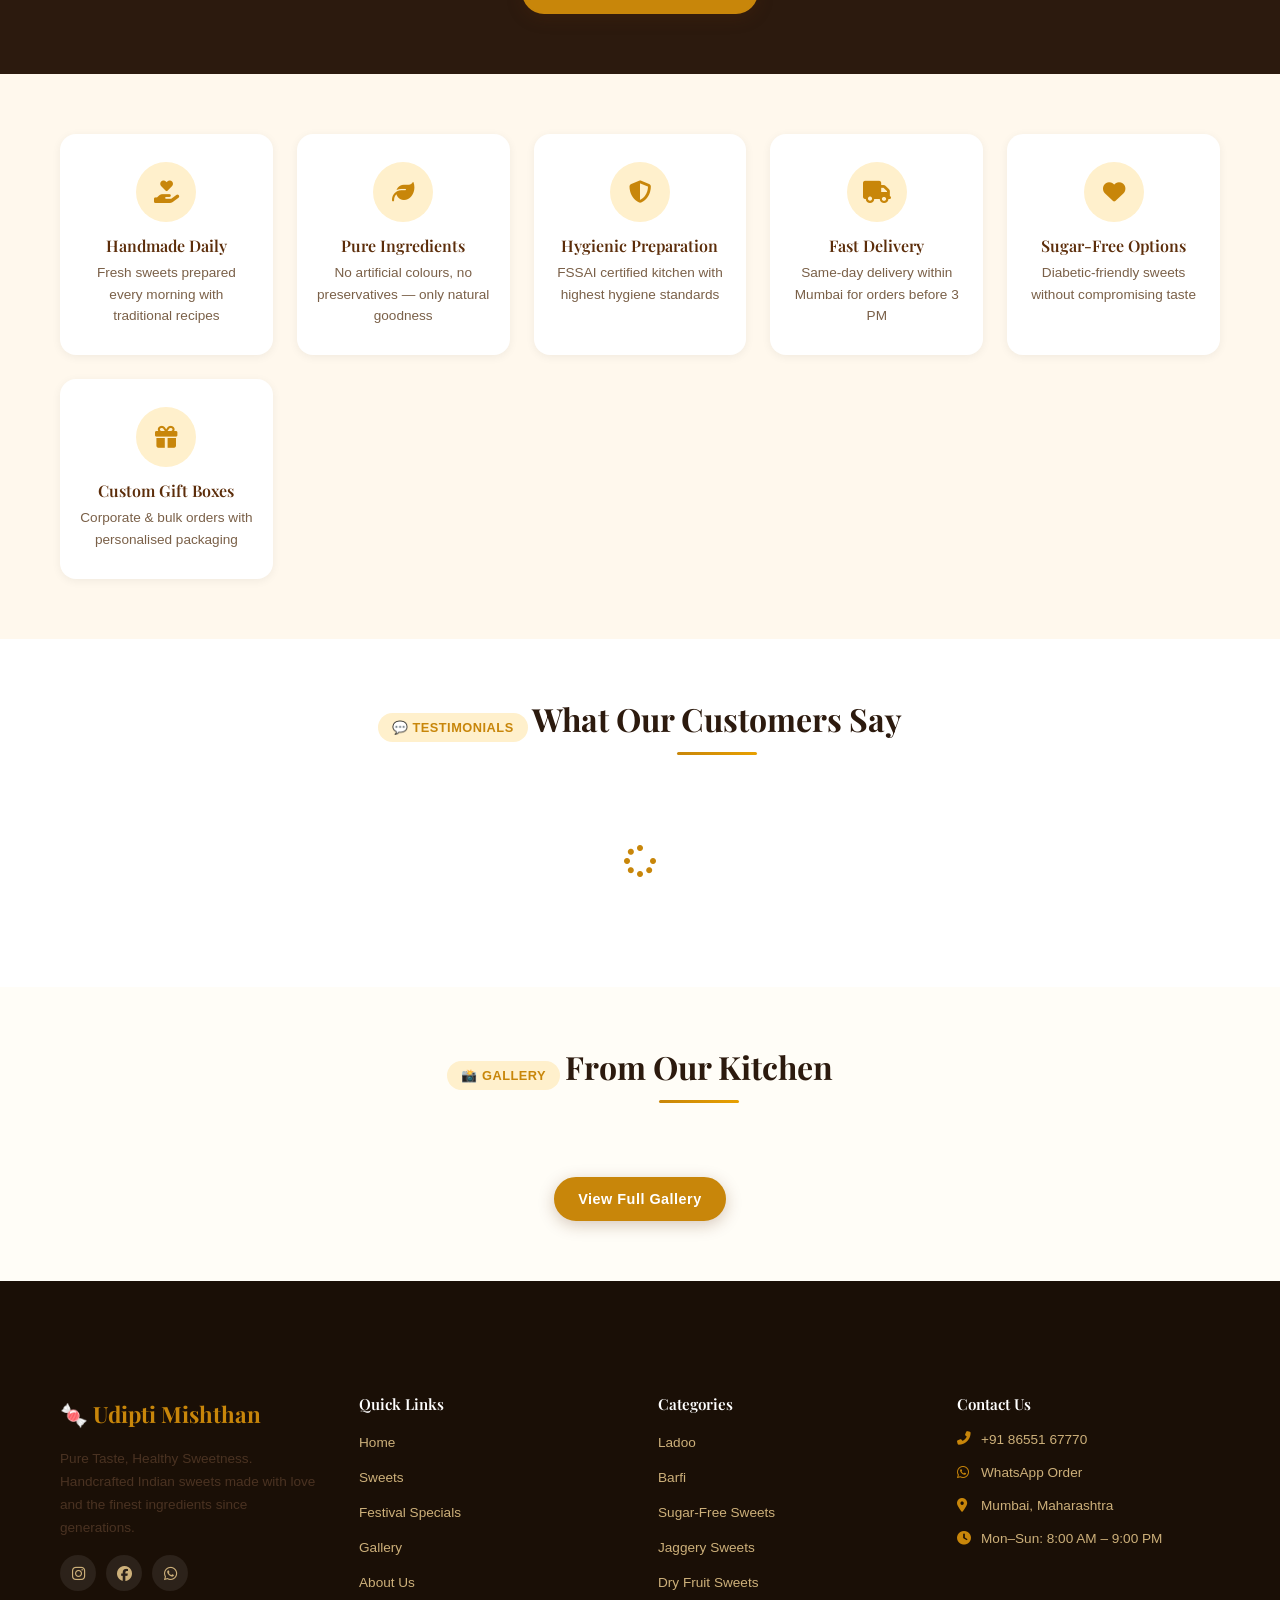
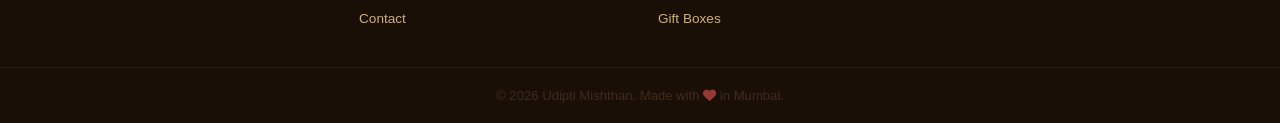
==== commit 5e619e3c: "bew" ====
--- a/index.html
+++ b/index.html
@@ -8,6 +8,7 @@
   <link rel="stylesheet" href="CSS/main.css" />
   <link rel="stylesheet" href="CSS/components.css" />
   <link rel="stylesheet" href="CSS/responsive.css" />
+  <link rel="stylesheet" href="CSS/fix.css" />
   <link rel="preconnect" href="https://fonts.googleapis.com" />
   <link href="https://fonts.googleapis.com/css2?family=Playfair+Display:wght@400;600;700&family=Poppins:wght@300;400;500;600&display=swap" rel="stylesheet" />
   <link rel="stylesheet" href="https://cdnjs.cloudflare.com/ajax/libs/font-awesome/6.5.0/css/all.min.css" />
@@ -649,4 +650,4 @@
     });
   </script>
 </body>
-</html>
+</html>
--- a/CSS/components.css
+++ b/CSS/components.css
@@ -0,0 +1,626 @@
+/* ============================================================
+   components.css — Product cards, filters, reviews, gallery etc.
+   ============================================================ */
+
+/* ---- Product section bg ---- */
+.products-section {
+  background: var(--cream-mid);
+  padding: 80px 0;
+}
+
+/* ---- Filter bar ---- */
+.filter-bar {
+  display: flex;
+  flex-direction: column;
+  gap: 16px;
+  margin-bottom: 40px;
+}
+.category-scroll {
+  display: flex;
+  gap: 10px;
+  overflow-x: auto;
+  padding-bottom: 4px;
+  -webkit-overflow-scrolling: touch;
+}
+.category-scroll::-webkit-scrollbar { height: 3px; }
+.cat-btn {
+  display: flex;
+  align-items: center;
+  gap: 8px;
+  padding: 10px 20px;
+  border-radius: 100px;
+  font-size: 0.88rem;
+  font-weight: 700;
+  white-space: nowrap;
+  background: var(--white);
+  border: 1.5px solid var(--cream-dark);
+  color: var(--text-mid);
+  transition: var(--transition);
+  flex-shrink: 0;
+}
+.cat-btn:hover {
+  border-color: var(--gold);
+  color: var(--gold);
+}
+.cat-btn.active {
+  background: var(--brown);
+  border-color: var(--brown);
+  color: white;
+}
+.cat-icon { font-size: 1rem; }
+.special-cats {
+  display: flex;
+  gap: 8px;
+  flex-wrap: wrap;
+}
+.special-cat-btn {
+  padding: 7px 14px;
+  border-radius: 100px;
+  font-size: 0.82rem;
+  font-weight: 700;
+  background: transparent;
+  border: 1.5px solid var(--cream-dark);
+  color: var(--text-mid);
+  transition: var(--transition);
+}
+.special-cat-btn:hover {
+  border-color: var(--gold);
+  color: var(--gold);
+}
+.special-cat-btn.active {
+  background: var(--gold);
+  border-color: var(--gold);
+  color: white;
+}
+.filter-row {
+  display: flex;
+  justify-content: space-between;
+  align-items: center;
+  gap: 12px;
+}
+.product-count {
+  font-size: 0.88rem;
+  color: var(--text-light);
+}
+.sort-select {
+  padding: 8px 14px;
+  border-radius: 8px;
+  border: 1.5px solid var(--cream-dark);
+  background: var(--white);
+  font-size: 0.88rem;
+  color: var(--text-dark);
+  cursor: pointer;
+  outline: none;
+  transition: var(--transition);
+}
+.sort-select:focus { border-color: var(--gold); }
+
+/* ---- Product grid ---- */
+.products-grid {
+  display: grid;
+  grid-template-columns: repeat(auto-fill, minmax(260px, 1fr));
+  gap: 24px;
+}
+.no-products {
+  grid-column: 1 / -1;
+  text-align: center;
+  padding: 80px 20px;
+  color: var(--text-light);
+  font-size: 1.1rem;
+}
+
+/* ---- Product card ---- */
+.product-card {
+  background: var(--white);
+  border-radius: var(--radius-lg);
+  overflow: hidden;
+  box-shadow: var(--shadow-soft);
+  transition: var(--transition);
+  position: relative;
+}
+.product-card:hover {
+  transform: translateY(-6px);
+  box-shadow: var(--shadow-med);
+}
+.product-img-wrap {
+  position: relative;
+  overflow: hidden;
+  aspect-ratio: 4/3;
+  cursor: pointer;
+}
+.product-img-wrap img {
+  width: 100%; height: 100%;
+  object-fit: cover;
+  transition: transform 0.4s ease;
+}
+.product-card:hover .product-img-wrap img {
+  transform: scale(1.06);
+}
+.festival-badge {
+  position: absolute;
+  top: 10px; left: 10px;
+  background: linear-gradient(135deg, var(--gold), var(--gold-light));
+  color: white;
+  font-size: 0.7rem;
+  font-weight: 700;
+  padding: 3px 10px;
+  border-radius: 20px;
+  z-index: 2;
+}
+.product-overlay {
+  position: absolute;
+  inset: 0;
+  background: rgba(92,45,10,0.45);
+  display: flex;
+  align-items: center;
+  justify-content: center;
+  opacity: 0;
+  transition: var(--transition);
+}
+.product-card:hover .product-overlay { opacity: 1; }
+.quick-view {
+  background: white;
+  color: var(--brown);
+  padding: 8px 20px;
+  border-radius: 100px;
+  font-size: 0.85rem;
+  font-weight: 700;
+  pointer-events: none;
+}
+.wishlist-heart {
+  position: absolute;
+  top: 10px; right: 10px;
+  width: 34px; height: 34px;
+  border-radius: 50%;
+  background: white;
+  color: var(--text-light);
+  font-size: 1rem;
+  display: flex;
+  align-items: center;
+  justify-content: center;
+  box-shadow: 0 2px 8px rgba(0,0,0,0.15);
+  z-index: 3;
+  transition: var(--transition);
+  line-height: 1;
+}
+.wishlist-heart:hover, .wishlist-heart.active {
+  background: #FFE4E1;
+  color: #E74C3C;
+  transform: scale(1.1);
+}
+.product-info {
+  padding: 16px;
+}
+.product-tags {
+  display: flex;
+  gap: 6px;
+  flex-wrap: wrap;
+  margin-bottom: 6px;
+}
+.tag {
+  font-size: 0.7rem;
+  padding: 2px 8px;
+  border-radius: 4px;
+  background: rgba(200,134,10,0.1);
+  color: var(--gold);
+  font-weight: 700;
+  text-transform: capitalize;
+}
+.product-name {
+  font-size: 1.02rem;
+  color: var(--brown);
+  margin-bottom: 6px;
+  cursor: pointer;
+  transition: var(--transition);
+}
+.product-name:hover { color: var(--gold); }
+.product-rating {
+  display: flex;
+  align-items: center;
+  gap: 6px;
+  margin-bottom: 10px;
+}
+.stars { font-size: 0.85rem; }
+.star.full { color: var(--gold-light); }
+.star.half { color: var(--gold-light); opacity: 0.6; }
+.star.empty { color: var(--cream-dark); }
+.review-count { font-size: 0.78rem; color: var(--text-light); }
+.product-bottom {
+  display: flex;
+  align-items: center;
+  justify-content: space-between;
+  gap: 8px;
+  border-top: 1px solid var(--cream-dark);
+  padding-top: 10px;
+  margin-top: 4px;
+}
+.product-price {
+  display: flex;
+  align-items: baseline;
+  gap: 3px;
+}
+.price-label {
+  font-size: 0.72rem;
+  color: var(--text-light);
+  text-transform: uppercase;
+}
+.price-value {
+  font-family: var(--font-display);
+  font-size: 1.15rem;
+  font-weight: 700;
+  color: var(--brown);
+}
+.price-unit {
+  font-size: 0.72rem;
+  color: var(--text-light);
+}
+.add-to-cart-btn {
+  padding: 8px 14px;
+  background: var(--brown);
+  color: white;
+  border-radius: 8px;
+  font-size: 0.8rem;
+  font-weight: 700;
+  white-space: nowrap;
+  transition: var(--transition);
+}
+.add-to-cart-btn:hover {
+  background: var(--gold);
+  transform: translateY(-1px);
+}
+
+/* ---- Reviews section ---- */
+.reviews-section {
+  background: var(--cream);
+  padding: 80px 0;
+}
+.reviews-grid {
+  display: grid;
+  grid-template-columns: repeat(auto-fill, minmax(300px, 1fr));
+  gap: 24px;
+}
+.review-card {
+  background: var(--white);
+  border-radius: var(--radius-lg);
+  padding: 24px;
+  box-shadow: var(--shadow-soft);
+  transition: var(--transition);
+  border-left: 3px solid var(--gold);
+}
+.review-card:hover {
+  transform: translateY(-4px);
+  box-shadow: var(--shadow-med);
+}
+.review-header {
+  display: flex;
+  align-items: center;
+  gap: 12px;
+  margin-bottom: 16px;
+}
+.reviewer-avatar {
+  width: 46px; height: 46px;
+  border-radius: 50%;
+  background: linear-gradient(135deg, var(--gold), var(--brown));
+  color: white;
+  font-weight: 700;
+  font-size: 0.9rem;
+  display: flex;
+  align-items: center;
+  justify-content: center;
+  flex-shrink: 0;
+}
+.reviewer-info { flex: 1; min-width: 0; }
+.reviewer-name {
+  font-weight: 700;
+  font-size: 0.9rem;
+  color: var(--brown);
+}
+.reviewer-location {
+  font-size: 0.78rem;
+  color: var(--text-light);
+}
+.review-stars {
+  font-size: 0.9rem;
+  color: var(--gold-light);
+  letter-spacing: 2px;
+}
+.review-text {
+  font-size: 0.9rem;
+  color: var(--text-mid);
+  font-style: italic;
+  line-height: 1.7;
+  margin-bottom: 16px;
+}
+.review-footer {
+  display: flex;
+  justify-content: space-between;
+  align-items: center;
+  border-top: 1px solid var(--cream-dark);
+  padding-top: 12px;
+}
+.review-product {
+  font-size: 0.78rem;
+  color: var(--gold);
+  font-weight: 700;
+}
+.review-date {
+  font-size: 0.75rem;
+  color: var(--text-light);
+}
+
+/* ---- Festival section ---- */
+.festival-preview-grid {
+  display: grid;
+  grid-template-columns: repeat(4, 1fr);
+  gap: 20px;
+}
+.festival-card {
+  background: var(--white);
+  border-radius: var(--radius-lg);
+  padding: 28px 20px;
+  text-align: center;
+  box-shadow: var(--shadow-soft);
+  transition: var(--transition);
+  display: flex;
+  flex-direction: column;
+  align-items: center;
+  gap: 10px;
+  cursor: pointer;
+  border: 2px solid transparent;
+}
+.festival-card:hover {
+  transform: translateY(-6px);
+  box-shadow: var(--shadow-med);
+  border-color: var(--gold);
+}
+.festival-icon { font-size: 2.8rem; }
+.festival-name {
+  font-family: var(--font-display);
+  font-size: 1rem;
+  font-weight: 700;
+  color: var(--brown);
+}
+.festival-desc {
+  font-size: 0.82rem;
+  color: var(--text-light);
+  line-height: 1.5;
+}
+.festival-cta {
+  font-size: 0.82rem;
+  font-weight: 700;
+  color: var(--gold);
+  margin-top: 4px;
+}
+
+/* ---- Gift boxes section ---- */
+.gift-grid {
+  display: grid;
+  grid-template-columns: repeat(3, 1fr);
+  gap: 28px;
+}
+.gift-card {
+  background: var(--white);
+  border-radius: var(--radius-lg);
+  overflow: hidden;
+  box-shadow: var(--shadow-soft);
+  transition: var(--transition);
+}
+.gift-card:hover {
+  transform: translateY(-4px);
+  box-shadow: var(--shadow-med);
+}
+.gift-card-img {
+  height: 200px;
+  overflow: hidden;
+  background: linear-gradient(135deg, var(--cream-dark), var(--cream));
+  display: flex;
+  align-items: center;
+  justify-content: center;
+  font-size: 4rem;
+}
+.gift-card-body { padding: 20px; }
+.gift-card-body h3 { color: var(--brown); margin-bottom: 8px; font-size: 1rem; }
+.gift-card-body p { font-size: 0.88rem; color: var(--text-mid); margin-bottom: 14px; }
+.gift-price {
+  font-family: var(--font-display);
+  font-size: 1.3rem;
+  font-weight: 700;
+  color: var(--gold);
+}
+
+/* ---- Gallery section ---- */
+.gallery-grid {
+  display: grid;
+  grid-template-columns: repeat(auto-fill, minmax(220px, 1fr));
+  gap: 16px;
+}
+.gallery-item {
+  border-radius: var(--radius);
+  overflow: hidden;
+  position: relative;
+  cursor: zoom-in;
+  aspect-ratio: 1;
+}
+.gallery-item img {
+  width: 100%; height: 100%;
+  object-fit: cover;
+  transition: transform 0.4s ease;
+}
+.gallery-item:hover img { transform: scale(1.08); }
+.gallery-overlay {
+  position: absolute;
+  inset: 0;
+  background: rgba(92,45,10,0.5);
+  opacity: 0;
+  transition: var(--transition);
+  display: flex;
+  align-items: center;
+  justify-content: center;
+  color: white;
+  font-size: 2rem;
+}
+.gallery-item:hover .gallery-overlay { opacity: 1; }
+
+/* ---- Contact page ---- */
+.contact-grid {
+  display: grid;
+  grid-template-columns: 1fr 1.4fr;
+  gap: 48px;
+  align-items: start;
+}
+.contact-info { display: flex; flex-direction: column; gap: 20px; }
+.contact-card {
+  background: var(--white);
+  border-radius: var(--radius);
+  padding: 20px;
+  display: flex;
+  gap: 16px;
+  align-items: flex-start;
+  box-shadow: var(--shadow-soft);
+  transition: var(--transition);
+}
+.contact-card:hover { transform: translateX(4px); }
+.contact-icon {
+  width: 48px; height: 48px;
+  border-radius: 50%;
+  background: linear-gradient(135deg, var(--gold), var(--gold-light));
+  display: flex;
+  align-items: center;
+  justify-content: center;
+  font-size: 1.3rem;
+  flex-shrink: 0;
+}
+.contact-card-text h4 { color: var(--brown); margin-bottom: 4px; font-size: 0.9rem; }
+.contact-card-text p, .contact-card-text a {
+  font-size: 0.9rem;
+  color: var(--text-mid);
+  line-height: 1.5;
+}
+.contact-card-text a:hover { color: var(--gold); }
+.contact-map {
+  border-radius: var(--radius-lg);
+  overflow: hidden;
+  box-shadow: var(--shadow-med);
+}
+.contact-map iframe {
+  display: block;
+  width: 100%;
+  height: 400px;
+  border: 0;
+}
+
+/* ---- About page ---- */
+.team-grid {
+  display: grid;
+  grid-template-columns: repeat(auto-fill, minmax(220px, 1fr));
+  gap: 24px;
+}
+.team-card {
+  text-align: center;
+  background: var(--white);
+  border-radius: var(--radius-lg);
+  padding: 28px 20px;
+  box-shadow: var(--shadow-soft);
+}
+.team-card-icon {
+  font-size: 3rem;
+  margin-bottom: 12px;
+}
+.team-card h3 { font-size: 1rem; color: var(--brown); margin-bottom: 8px; }
+.team-card p { font-size: 0.88rem; color: var(--text-mid); }
+
+/* ---- Page hero ---- */
+.page-hero {
+  background: linear-gradient(135deg, var(--brown) 0%, var(--brown-mid) 100%);
+  padding: 120px 0 60px;
+  text-align: center;
+  position: relative;
+  overflow: hidden;
+}
+.page-hero::before {
+  content: '';
+  position: absolute;
+  inset: 0;
+  background: repeating-linear-gradient(
+    45deg, transparent, transparent 40px,
+    rgba(255,255,255,0.02) 40px, rgba(255,255,255,0.02) 80px
+  );
+}
+.page-hero h1 { color: var(--gold-pale); }
+.page-hero p { color: rgba(255,255,255,0.7); max-width: 600px; margin: 16px auto 0; }
+
+/* ---- Timeline (About) ---- */
+.timeline { display: flex; flex-direction: column; gap: 0; position: relative; }
+.timeline::before {
+  content: '';
+  position: absolute;
+  left: 50%;
+  top: 0; bottom: 0;
+  width: 2px;
+  background: var(--gold);
+  transform: translateX(-50%);
+}
+.timeline-item {
+  display: grid;
+  grid-template-columns: 1fr 60px 1fr;
+  gap: 20px;
+  align-items: center;
+  padding: 20px 0;
+}
+.timeline-item:nth-child(odd) .timeline-content { grid-column: 1; text-align: right; }
+.timeline-item:nth-child(odd) .timeline-dot { grid-column: 2; }
+.timeline-item:nth-child(odd) .timeline-empty { grid-column: 3; }
+.timeline-item:nth-child(even) .timeline-empty { grid-column: 1; }
+.timeline-item:nth-child(even) .timeline-dot { grid-column: 2; }
+.timeline-item:nth-child(even) .timeline-content { grid-column: 3; }
+.timeline-dot {
+  width: 48px; height: 48px;
+  border-radius: 50%;
+  background: var(--gold);
+  display: flex;
+  align-items: center;
+  justify-content: center;
+  font-size: 1.4rem;
+  box-shadow: 0 0 0 6px rgba(200,134,10,0.2);
+  justify-self: center;
+}
+.timeline-content {
+  background: var(--white);
+  border-radius: var(--radius);
+  padding: 16px 20px;
+  box-shadow: var(--shadow-soft);
+}
+.timeline-content h4 { color: var(--brown); margin-bottom: 4px; }
+.timeline-content p { font-size: 0.88rem; color: var(--text-mid); margin: 0; }
+
+/* ---- Order section ---- */
+.order-section {
+  background: linear-gradient(135deg, var(--brown) 0%, var(--brown-mid) 100%);
+  padding: 80px 0;
+  text-align: center;
+}
+.order-section h2 { color: var(--gold-pale); }
+.order-section p { color: rgba(255,255,255,0.7); margin: 16px auto 32px; max-width: 560px; }
+.order-methods {
+  display: flex;
+  gap: 20px;
+  justify-content: center;
+  flex-wrap: wrap;
+}
+.order-method {
+  background: rgba(255,255,255,0.1);
+  border: 1px solid rgba(255,255,255,0.2);
+  border-radius: var(--radius-lg);
+  padding: 24px 32px;
+  color: white;
+  text-align: center;
+  transition: var(--transition);
+  min-width: 160px;
+}
+.order-method:hover {
+  background: rgba(255,255,255,0.18);
+  transform: translateY(-4px);
+}
+.order-method-icon { font-size: 2.2rem; margin-bottom: 10px; }
+.order-method-label { font-size: 0.9rem; font-weight: 700; }
+.order-method-sub { font-size: 0.8rem; opacity: 0.7; margin-top: 4px; }
--- a/CSS/fix.css
+++ b/CSS/fix.css
@@ -0,0 +1,1579 @@
+/* ═══════════════════════════════════════════════
+   CSS/fix.css  — Layout & Alignment Patch
+   Add <link rel="stylesheet" href="CSS/fix.css" />
+   (or "../CSS/fix.css" for pages/ files)
+   AFTER all other CSS links in every HTML file.
+═══════════════════════════════════════════════ */
+
+*, *::before, *::after {
+  box-sizing: border-box;
+  margin: 0;
+  padding: 0;
+}
+
+html {
+  scroll-behavior: smooth;
+}
+
+body {
+  font-family: 'Poppins', sans-serif;
+  color: #2c1a0e;
+  background: #fffdf7;
+  overflow-x: hidden;
+  text-align: left; /* prevent inherited center-align issues */
+}
+
+/* ── CONTAINER ── centered, max-width, auto margins */
+.container {
+  width: 100%;
+  max-width: 1200px;
+  margin-left: auto;
+  margin-right: auto;
+  padding-left: 20px;
+  padding-right: 20px;
+}
+
+/* ── NAVBAR ── horizontal, space-between */
+.navbar {
+  display: flex;
+  align-items: center;
+  justify-content: space-between;
+  flex-wrap: wrap;
+  padding: 14px 20px;
+  gap: 12px;
+}
+
+.nav-links {
+  display: flex;
+  align-items: center;
+  list-style: none;
+  gap: 8px;
+  flex-wrap: wrap;
+}
+
+.nav-links li a {
+  display: inline-block;
+  padding: 6px 14px;
+  text-decoration: none;
+  color: #2c1a0e;
+  font-size: 0.95rem;
+  font-weight: 500;
+  border-radius: 6px;
+  transition: background 0.2s, color 0.2s;
+  white-space: nowrap;
+}
+
+.nav-links li a:hover,
+.nav-links li a.active {
+  background: #c8860a;
+  color: #fff;
+}
+
+.nav-actions {
+  display: flex;
+  align-items: center;
+  gap: 10px;
+}
+
+/* ── SITE HEADER ── */
+.site-header {
+  position: sticky;
+  top: 0;
+  z-index: 999;
+  background: #fff8ed;
+  box-shadow: 0 2px 8px rgba(0,0,0,0.08);
+}
+
+.header-top {
+  background: #c8860a;
+  color: #fff;
+  font-size: 0.8rem;
+  padding: 6px 20px;
+  display: flex;
+  justify-content: center;
+  align-items: center;
+  gap: 30px;
+  flex-wrap: wrap;
+  text-align: center;
+}
+
+.header-top i { margin-right: 4px; }
+
+/* ── LOGO ── */
+.logo {
+  display: flex;
+  align-items: center;
+  gap: 10px;
+  text-decoration: none;
+}
+
+.logo img {
+  height: 52px;
+  width: auto;
+  object-fit: contain;
+}
+
+.logo-text {
+  font-family: 'Playfair Display', serif;
+  font-size: 1.4rem;
+  font-weight: 700;
+  color: #c8860a;
+  white-space: nowrap;
+}
+
+/* ── ICON BUTTONS (cart, wishlist) ── */
+.icon-btn {
+  position: relative;
+  background: none;
+  border: none;
+  font-size: 1.2rem;
+  color: #2c1a0e;
+  cursor: pointer;
+  padding: 6px 8px;
+  border-radius: 8px;
+  transition: background 0.2s;
+}
+.icon-btn:hover { background: #f5e6cc; }
+
+.badge {
+  position: absolute;
+  top: -2px;
+  right: -4px;
+  background: #c8860a;
+  color: #fff;
+  font-size: 0.65rem;
+  font-weight: 700;
+  min-width: 18px;
+  height: 18px;
+  border-radius: 50%;
+  display: flex;
+  align-items: center;
+  justify-content: center;
+  line-height: 1;
+  pointer-events: none;
+}
+
+/* ── HAMBURGER ── */
+.hamburger {
+  display: none;
+  flex-direction: column;
+  gap: 5px;
+  background: none;
+  border: none;
+  cursor: pointer;
+  padding: 6px;
+}
+.hamburger span {
+  display: block;
+  width: 24px;
+  height: 2px;
+  background: #2c1a0e;
+  border-radius: 2px;
+  transition: 0.3s;
+}
+
+/* ── SEARCH BAR ── */
+.search-bar {
+  display: none;
+  background: #fff8ed;
+  border-top: 1px solid #f0d9a0;
+  padding: 10px 0;
+}
+.search-bar.open { display: block; }
+.search-bar .container {
+  display: flex;
+  gap: 10px;
+  align-items: center;
+}
+.search-bar input {
+  flex: 1;
+  padding: 10px 16px;
+  border: 2px solid #e8c97a;
+  border-radius: 30px;
+  font-size: 0.95rem;
+  outline: none;
+  background: #fff;
+}
+.search-bar input:focus { border-color: #c8860a; }
+#searchClose {
+  background: none;
+  border: none;
+  font-size: 1.2rem;
+  cursor: pointer;
+  color: #888;
+}
+
+/* ── SECTIONS ── */
+.section {
+  padding: 60px 0;
+}
+
+.section-header {
+  text-align: center;
+  margin-bottom: 40px;
+}
+
+.section-tag {
+  display: inline-block;
+  background: #fff0cc;
+  color: #c8860a;
+  font-size: 0.8rem;
+  font-weight: 600;
+  padding: 4px 14px;
+  border-radius: 20px;
+  margin-bottom: 10px;
+  letter-spacing: 0.5px;
+  text-transform: uppercase;
+}
+
+.section-title {
+  font-family: 'Playfair Display', serif;
+  font-size: 2rem;
+  color: #2c1a0e;
+  margin-bottom: 10px;
+}
+
+.section-sub {
+  color: #7a6048;
+  font-size: 1rem;
+  max-width: 520px;
+  margin: 0 auto;
+}
+
+/* ── HERO ── */
+.hero {
+  position: relative;
+  height: 88vh;
+  min-height: 520px;
+  overflow: hidden;
+  background: #2c1a0e;
+}
+
+.hero-slider, .hero-slide {
+  position: absolute;
+  inset: 0;
+}
+
+.hero-slide {
+  background-size: cover;
+  background-position: center;
+  opacity: 0;
+  transition: opacity 0.8s ease;
+  display: flex;
+  align-items: center;
+}
+.hero-slide.active { opacity: 1; }
+
+.hero-slide::before {
+  content: '';
+  position: absolute;
+  inset: 0;
+  background: linear-gradient(135deg, rgba(44,26,14,0.72) 0%, rgba(44,26,14,0.28) 100%);
+}
+
+.hero-content {
+  position: relative;
+  z-index: 2;
+  color: #fff;
+  max-width: 600px;
+}
+
+.hero-badge {
+  display: inline-block;
+  background: rgba(200,134,10,0.9);
+  color: #fff;
+  padding: 5px 16px;
+  border-radius: 20px;
+  font-size: 0.82rem;
+  font-weight: 600;
+  margin-bottom: 16px;
+  letter-spacing: 0.5px;
+}
+
+.hero-content h1 {
+  font-family: 'Playfair Display', serif;
+  font-size: clamp(2rem, 5vw, 3.2rem);
+  font-weight: 700;
+  line-height: 1.2;
+  margin-bottom: 16px;
+}
+.hero-content h1 em {
+  font-style: normal;
+  color: #f5c842;
+}
+
+.hero-content p {
+  font-size: 1.05rem;
+  margin-bottom: 28px;
+  opacity: 0.9;
+  max-width: 480px;
+}
+
+.hero-btns {
+  display: flex;
+  gap: 12px;
+  flex-wrap: wrap;
+}
+
+.hero-dots {
+  position: absolute;
+  bottom: 20px;
+  left: 50%;
+  transform: translateX(-50%);
+  display: flex;
+  gap: 8px;
+  z-index: 3;
+}
+.dot {
+  width: 10px;
+  height: 10px;
+  border-radius: 50%;
+  background: rgba(255,255,255,0.4);
+  cursor: pointer;
+  transition: background 0.3s, transform 0.3s;
+  border: none;
+}
+.dot.active {
+  background: #f5c842;
+  transform: scale(1.3);
+}
+
+.hero-arrow {
+  position: absolute;
+  top: 50%;
+  transform: translateY(-50%);
+  background: rgba(255,255,255,0.15);
+  border: none;
+  color: #fff;
+  width: 44px;
+  height: 44px;
+  border-radius: 50%;
+  font-size: 1rem;
+  cursor: pointer;
+  z-index: 3;
+  display: flex;
+  align-items: center;
+  justify-content: center;
+  transition: background 0.2s;
+  backdrop-filter: blur(4px);
+}
+.hero-arrow:hover { background: rgba(200,134,10,0.7); }
+.hero-arrow.prev { left: 20px; }
+.hero-arrow.next { right: 20px; }
+
+/* ── BUTTONS ── */
+.btn {
+  display: inline-flex;
+  align-items: center;
+  gap: 7px;
+  padding: 10px 22px;
+  border-radius: 30px;
+  font-size: 0.9rem;
+  font-weight: 600;
+  text-decoration: none;
+  cursor: pointer;
+  border: 2px solid transparent;
+  transition: all 0.25s;
+  white-space: nowrap;
+  line-height: 1.4;
+}
+.btn-lg { padding: 13px 30px; font-size: 1rem; }
+.btn-sm { padding: 6px 14px; font-size: 0.82rem; }
+
+.btn-primary {
+  background: #c8860a;
+  color: #fff;
+  border-color: #c8860a;
+}
+.btn-primary:hover {
+  background: #a06908;
+  border-color: #a06908;
+  transform: translateY(-2px);
+  box-shadow: 0 4px 14px rgba(200,134,10,0.35);
+}
+
+.btn-outline {
+  background: transparent;
+  color: #fff;
+  border-color: rgba(255,255,255,0.7);
+}
+.btn-outline:hover {
+  background: rgba(255,255,255,0.15);
+}
+
+.btn-whatsapp {
+  background: #25d366;
+  color: #fff;
+  border-color: #25d366;
+}
+.btn-whatsapp:hover {
+  background: #1ebe5c;
+  border-color: #1ebe5c;
+  transform: translateY(-2px);
+}
+.btn-block { width: 100%; justify-content: center; }
+.btn-outline-sm {
+  display: inline-block;
+  padding: 5px 14px;
+  border: 2px solid #fff;
+  border-radius: 20px;
+  color: #fff;
+  font-size: 0.8rem;
+  font-weight: 600;
+  text-decoration: none;
+  margin-top: 8px;
+  transition: 0.2s;
+}
+.btn-outline-sm:hover { background: rgba(255,255,255,0.2); }
+
+/* ── QUICK NAV ── */
+.quick-nav {
+  background: #fff8ed;
+  padding: 24px 0;
+  border-top: 1px solid #f0d9a0;
+  border-bottom: 1px solid #f0d9a0;
+}
+.quick-nav-grid {
+  display: flex;
+  justify-content: center;
+  flex-wrap: wrap;
+  gap: 12px;
+}
+.quick-card {
+  display: flex;
+  flex-direction: column;
+  align-items: center;
+  gap: 6px;
+  padding: 14px 20px;
+  background: #fff;
+  border-radius: 14px;
+  text-decoration: none;
+  color: #2c1a0e;
+  font-size: 0.85rem;
+  font-weight: 600;
+  box-shadow: 0 2px 8px rgba(0,0,0,0.06);
+  transition: transform 0.2s, box-shadow 0.2s;
+  min-width: 90px;
+  text-align: center;
+}
+.quick-card:hover {
+  transform: translateY(-4px);
+  box-shadow: 0 6px 18px rgba(200,134,10,0.18);
+  color: #c8860a;
+}
+.quick-icon { font-size: 1.6rem; }
+
+/* ── PRODUCTS GRID ── */
+.products-grid {
+  display: grid;
+  grid-template-columns: repeat(auto-fill, minmax(230px, 1fr));
+  gap: 24px;
+}
+
+/* ── PRODUCT CARD ── */
+.product-card {
+  background: #fff;
+  border-radius: 16px;
+  overflow: hidden;
+  box-shadow: 0 2px 10px rgba(0,0,0,0.07);
+  transition: transform 0.25s, box-shadow 0.25s;
+  cursor: pointer;
+  display: flex;
+  flex-direction: column;
+}
+.product-card:hover {
+  transform: translateY(-5px);
+  box-shadow: 0 10px 28px rgba(0,0,0,0.12);
+}
+.product-card-img {
+  position: relative;
+  aspect-ratio: 1;
+  overflow: hidden;
+  background: #f9f0e0;
+}
+.product-card-img img {
+  width: 100%;
+  height: 100%;
+  object-fit: cover;
+  transition: transform 0.4s;
+}
+.product-card:hover .product-card-img img { transform: scale(1.06); }
+.product-card-body {
+  padding: 14px;
+  flex: 1;
+  display: flex;
+  flex-direction: column;
+}
+.product-card-body h3 {
+  font-size: 1rem;
+  font-weight: 600;
+  margin-bottom: 4px;
+  color: #2c1a0e;
+}
+.product-card-body .price {
+  font-size: 1.1rem;
+  font-weight: 700;
+  color: #c8860a;
+  margin-top: auto;
+  padding-top: 8px;
+}
+.product-card-actions {
+  display: flex;
+  gap: 8px;
+  padding: 0 14px 14px;
+}
+
+/* ── CATEGORY TABS ── */
+.category-tabs {
+  display: flex;
+  flex-wrap: wrap;
+  gap: 8px;
+  justify-content: center;
+}
+.cat-tab {
+  padding: 8px 20px;
+  border-radius: 30px;
+  border: 2px solid #e8c97a;
+  background: #fff;
+  color: #7a6048;
+  font-size: 0.88rem;
+  font-weight: 600;
+  cursor: pointer;
+  transition: all 0.2s;
+}
+.cat-tab:hover, .cat-tab.active {
+  background: #c8860a;
+  border-color: #c8860a;
+  color: #fff;
+}
+
+/* ── PRODUCTS TOOLBAR ── */
+.products-toolbar {
+  display: flex;
+  justify-content: space-between;
+  align-items: center;
+  margin-bottom: 24px;
+  flex-wrap: wrap;
+  gap: 10px;
+}
+.product-count { color: #7a6048; font-size: 0.9rem; }
+.sort-select {
+  padding: 8px 14px;
+  border: 2px solid #e8c97a;
+  border-radius: 10px;
+  font-size: 0.9rem;
+  background: #fff;
+  cursor: pointer;
+  color: #2c1a0e;
+  outline: none;
+}
+
+/* ── LOADING SPINNER ── */
+.loading-spinner {
+  text-align: center;
+  padding: 40px;
+  color: #c8860a;
+  grid-column: 1 / -1;
+}
+.loading-spinner i { font-size: 2rem; margin-bottom: 10px; display: block; }
+
+/* ── CUSTOM BUILDER ── */
+.builder-section { background: #fff8ed; }
+.builder-card {
+  background: #fff;
+  border-radius: 20px;
+  padding: 36px;
+  box-shadow: 0 4px 24px rgba(0,0,0,0.07);
+}
+.builder-grid {
+  display: grid;
+  grid-template-columns: repeat(auto-fit, minmax(260px, 1fr));
+  gap: 28px;
+  margin-bottom: 28px;
+}
+
+.builder-label {
+  display: block;
+  font-weight: 600;
+  font-size: 0.9rem;
+  color: #7a6048;
+  margin-bottom: 10px;
+  text-transform: uppercase;
+  letter-spacing: 0.5px;
+}
+.builder-label i { margin-right: 6px; color: #c8860a; }
+.option-pills {
+  display: flex;
+  flex-wrap: wrap;
+  gap: 8px;
+}
+.pill {
+  padding: 7px 16px;
+  border-radius: 20px;
+  border: 2px solid #e8c97a;
+  background: #fff;
+  font-size: 0.85rem;
+  font-weight: 500;
+  color: #7a6048;
+  cursor: pointer;
+  transition: all 0.2s;
+}
+.pill:hover, .pill.active {
+  background: #c8860a;
+  border-color: #c8860a;
+  color: #fff;
+}
+.builder-summary {
+  display: flex;
+  align-items: center;
+  gap: 20px;
+  flex-wrap: wrap;
+  background: #fff8ed;
+  border-radius: 14px;
+  padding: 20px 24px;
+  border: 2px dashed #e8c97a;
+}
+.summary-info { flex: 1; min-width: 200px; }
+.summary-info p { color: #7a6048; font-size: 0.88rem; margin-bottom: 4px; }
+.summary-price { text-align: center; }
+.summary-price span { display: block; font-size: 0.8rem; color: #7a6048; }
+.summary-price strong { font-size: 1.5rem; color: #c8860a; }
+
+/* ── FESTIVAL STRIP ── */
+.festival-strip { background: #2c1a0e; }
+.festival-strip .section-title,
+.festival-strip .section-sub { color: #fff; }
+.festival-strip .section-tag { background: rgba(245,200,66,0.2); color: #f5c842; }
+.festival-cards {
+  display: grid;
+  grid-template-columns: repeat(auto-fit, minmax(280px, 1fr));
+  gap: 20px;
+  margin-bottom: 24px;
+}
+.festival-card {
+  position: relative;
+  border-radius: 18px;
+  overflow: hidden;
+  min-height: 260px;
+  background-size: cover;
+  background-position: center;
+  background-color: #4a2e12;
+  text-decoration: none;
+  display: flex;
+  align-items: flex-end;
+  transition: transform 0.3s;
+}
+.festival-card:hover { transform: translateY(-6px); }
+.festival-overlay {
+  position: relative;
+  z-index: 2;
+  padding: 24px;
+  color: #fff;
+  width: 100%;
+  background: linear-gradient(transparent, rgba(0,0,0,0.8));
+}
+.festival-card::before {
+  content: '';
+  position: absolute;
+  inset: 0;
+  background: linear-gradient(transparent 30%, rgba(0,0,0,0.6));
+}
+.festival-icon { font-size: 2rem; display: block; margin-bottom: 8px; }
+.festival-overlay h3 {
+  font-family: 'Playfair Display', serif;
+  font-size: 1.3rem;
+  margin-bottom: 4px;
+}
+.festival-overlay p { font-size: 0.85rem; opacity: 0.85; margin-bottom: 10px; }
+.text-center { text-align: center; }
+.mt-3 { margin-top: 24px; }
+
+/* ── WHY US ── */
+.why-us-section { background: #fff8ed; }
+.why-grid {
+  display: grid;
+  grid-template-columns: repeat(auto-fit, minmax(200px, 1fr));
+  gap: 24px;
+}
+.why-card {
+  background: #fff;
+  border-radius: 16px;
+  padding: 28px 20px;
+  text-align: center;
+  box-shadow: 0 2px 10px rgba(0,0,0,0.06);
+  transition: transform 0.2s;
+}
+.why-card:hover { transform: translateY(-5px); }
+.why-icon {
+  width: 60px;
+  height: 60px;
+  border-radius: 50%;
+  background: #fff0cc;
+  color: #c8860a;
+  font-size: 1.4rem;
+  display: flex;
+  align-items: center;
+  justify-content: center;
+  margin: 0 auto 14px;
+}
+.why-card h4 { font-size: 1rem; font-weight: 600; margin-bottom: 6px; }
+.why-card p { color: #7a6048; font-size: 0.85rem; line-height: 1.6; }
+
+/* ── REVIEWS ── */
+.reviews-section { background: #fff; }
+.reviews-slider {
+  display: grid;
+  grid-template-columns: repeat(auto-fit, minmax(280px, 1fr));
+  gap: 20px;
+}
+.review-card {
+  background: #fff8ed;
+  border-radius: 16px;
+  padding: 24px;
+  box-shadow: 0 2px 10px rgba(0,0,0,0.05);
+}
+.review-stars { color: #f5c842; margin-bottom: 10px; font-size: 1.1rem; }
+.review-text { color: #4a3520; font-size: 0.9rem; line-height: 1.7; margin-bottom: 14px; }
+.review-author { font-weight: 600; font-size: 0.9rem; color: #2c1a0e; }
+.review-location { font-size: 0.8rem; color: #999; }
+
+/* ── GALLERY PREVIEW ── */
+.gallery-preview-grid {
+  display: grid;
+  grid-template-columns: repeat(auto-fill, minmax(200px, 1fr));
+  gap: 12px;
+}
+.gallery-preview-item {
+  aspect-ratio: 1;
+  border-radius: 12px;
+  overflow: hidden;
+  cursor: pointer;
+}
+.gallery-preview-item img {
+  width: 100%;
+  height: 100%;
+  object-fit: cover;
+  transition: transform 0.3s;
+}
+.gallery-preview-item:hover img { transform: scale(1.08); }
+
+/* ── GALLERY PAGE ── */
+.gallery-section { background: #fffdf7; }
+.gallery-filter-bar {
+  display: flex;
+  flex-wrap: wrap;
+  gap: 10px;
+  justify-content: center;
+  margin-bottom: 36px;
+}
+.gallery-filter {
+  padding: 8px 22px;
+  border-radius: 30px;
+  border: 2px solid #e8c97a;
+  background: #fff;
+  color: #7a6048;
+  font-size: 0.88rem;
+  font-weight: 600;
+  cursor: pointer;
+  transition: 0.2s;
+}
+.gallery-filter:hover, .gallery-filter.active {
+  background: #c8860a;
+  border-color: #c8860a;
+  color: #fff;
+}
+.gallery-grid {
+  columns: 4 220px;
+  column-gap: 14px;
+}
+.gallery-item {
+  break-inside: avoid;
+  margin-bottom: 14px;
+  border-radius: 12px;
+  overflow: hidden;
+  position: relative;
+  cursor: pointer;
+  background: #f0d9a0;
+}
+.gallery-item img {
+  width: 100%;
+  display: block;
+  transition: transform 0.35s;
+}
+.gallery-item:hover img { transform: scale(1.04); }
+.gallery-caption {
+  position: absolute;
+  bottom: 0; left: 0; right: 0;
+  background: linear-gradient(transparent, rgba(0,0,0,0.7));
+  padding: 20px 12px 10px;
+  color: #fff;
+  font-size: 0.82rem;
+  font-weight: 500;
+  transform: translateY(100%);
+  transition: transform 0.3s;
+}
+.gallery-item:hover .gallery-caption { transform: translateY(0); }
+.gallery-zoom {
+  position: absolute;
+  top: 10px;
+  right: 10px;
+  background: rgba(255,255,255,0.9);
+  color: #c8860a;
+  width: 34px;
+  height: 34px;
+  border-radius: 50%;
+  display: flex;
+  align-items: center;
+  justify-content: center;
+  font-size: 0.9rem;
+  opacity: 0;
+  transition: opacity 0.2s;
+}
+.gallery-item:hover .gallery-zoom { opacity: 1; }
+
+/* ── LIGHTBOX ── */
+.lightbox-overlay {
+  position: fixed;
+  inset: 0;
+  background: rgba(0,0,0,0.93);
+  z-index: 9999;
+  display: none;
+  align-items: center;
+  justify-content: center;
+}
+.lightbox-overlay.open { display: flex; }
+.lightbox {
+  position: relative;
+  max-width: 90vw;
+  max-height: 90vh;
+  display: flex;
+  flex-direction: column;
+  align-items: center;
+}
+.lightbox-img {
+  max-width: 90vw;
+  max-height: 80vh;
+  border-radius: 10px;
+  object-fit: contain;
+}
+.lightbox-caption {
+  color: #fff;
+  margin-top: 12px;
+  font-size: 0.95rem;
+  opacity: 0.8;
+}
+.lightbox-close, .lightbox-prev, .lightbox-next {
+  position: fixed;
+  background: rgba(255,255,255,0.1);
+  border: none;
+  color: #fff;
+  width: 44px;
+  height: 44px;
+  border-radius: 50%;
+  font-size: 1rem;
+  cursor: pointer;
+  display: flex;
+  align-items: center;
+  justify-content: center;
+  transition: background 0.2s;
+}
+.lightbox-close:hover, .lightbox-prev:hover, .lightbox-next:hover {
+  background: rgba(200,134,10,0.7);
+}
+.lightbox-close { top: 20px; right: 20px; }
+.lightbox-prev { left: 20px; top: 50%; transform: translateY(-50%); }
+.lightbox-next { right: 20px; top: 50%; transform: translateY(-50%); }
+
+/* ── PAGE HERO ── */
+.page-hero {
+  min-height: 280px;
+  background-size: cover;
+  background-position: center;
+  background-color: #4a2e12;
+  display: flex;
+  align-items: center;
+}
+.page-hero-overlay {
+  width: 100%;
+  background: linear-gradient(135deg, rgba(44,26,14,0.8), rgba(44,26,14,0.4));
+  padding: 60px 0;
+  color: #fff;
+}
+.page-hero h1 {
+  font-family: 'Playfair Display', serif;
+  font-size: 2.4rem;
+  margin: 12px 0 8px;
+}
+.page-hero p { font-size: 1rem; opacity: 0.85; }
+
+/* ── BREADCRUMB ── */
+.breadcrumb {
+  display: flex;
+  align-items: center;
+  gap: 8px;
+  font-size: 0.85rem;
+  opacity: 0.8;
+  margin-bottom: 8px;
+  flex-wrap: wrap;
+}
+.breadcrumb a { color: #f5c842; text-decoration: none; }
+.breadcrumb i { font-size: 0.7rem; }
+
+/* ── ABOUT PAGE ── */
+.about-grid {
+  display: grid;
+  grid-template-columns: 1fr 1fr;
+  gap: 60px;
+  align-items: center;
+}
+.about-img-wrap {
+  position: relative;
+  border-radius: 20px;
+  overflow: hidden;
+}
+.about-img-wrap img {
+  width: 100%;
+  height: 420px;
+  object-fit: cover;
+  border-radius: 20px;
+}
+.about-badge {
+  position: absolute;
+  bottom: 20px;
+  right: -10px;
+  background: #c8860a;
+  color: #fff;
+  padding: 14px 20px;
+  border-radius: 14px;
+  text-align: center;
+  box-shadow: 0 6px 20px rgba(200,134,10,0.4);
+}
+.about-badge .big-num {
+  display: block;
+  font-size: 2rem;
+  font-weight: 700;
+  font-family: 'Playfair Display', serif;
+}
+.about-text h2 {
+  font-family: 'Playfair Display', serif;
+  font-size: 2rem;
+  margin: 12px 0 16px;
+  color: #2c1a0e;
+}
+.about-text p {
+  color: #7a6048;
+  line-height: 1.8;
+  margin-bottom: 14px;
+}
+.about-stats {
+  display: grid;
+  grid-template-columns: repeat(4, 1fr);
+  gap: 12px;
+  margin-top: 28px;
+}
+.stat {
+  text-align: center;
+  background: #fff8ed;
+  padding: 14px 8px;
+  border-radius: 12px;
+}
+.stat strong {
+  display: block;
+  font-size: 1.5rem;
+  color: #c8860a;
+  font-family: 'Playfair Display', serif;
+}
+.stat span { font-size: 0.78rem; color: #7a6048; }
+
+.values-grid {
+  display: grid;
+  grid-template-columns: repeat(auto-fit, minmax(240px, 1fr));
+  gap: 24px;
+}
+.value-card {
+  background: #fff;
+  border-radius: 16px;
+  padding: 28px;
+  box-shadow: 0 2px 10px rgba(0,0,0,0.06);
+  text-align: center;
+  transition: transform 0.2s;
+}
+.value-card:hover { transform: translateY(-5px); }
+.value-icon {
+  width: 60px; height: 60px;
+  background: #fff0cc;
+  color: #c8860a;
+  border-radius: 50%;
+  display: flex;
+  align-items: center;
+  justify-content: center;
+  font-size: 1.4rem;
+  margin: 0 auto 14px;
+}
+.value-card h3 { font-size: 1rem; font-weight: 600; margin-bottom: 8px; }
+.value-card p { color: #7a6048; font-size: 0.85rem; line-height: 1.6; }
+
+.values-section { background: #fff8ed; }
+
+.process-steps {
+  display: flex;
+  align-items: flex-start;
+  justify-content: center;
+  gap: 4px;
+  flex-wrap: wrap;
+}
+.process-step {
+  text-align: center;
+  max-width: 160px;
+  padding: 10px;
+}
+.step-num {
+  font-size: 0.75rem;
+  font-weight: 700;
+  color: #c8860a;
+  letter-spacing: 1px;
+  margin-bottom: 8px;
+}
+.step-icon {
+  width: 60px; height: 60px;
+  background: #fff0cc;
+  color: #c8860a;
+  border-radius: 50%;
+  display: flex;
+  align-items: center;
+  justify-content: center;
+  font-size: 1.3rem;
+  margin: 0 auto 12px;
+}
+.process-step h4 { font-size: 0.9rem; font-weight: 600; margin-bottom: 4px; }
+.process-step p { font-size: 0.78rem; color: #7a6048; line-height: 1.5; }
+.process-arrow {
+  display: flex;
+  align-items: center;
+  color: #e8c97a;
+  font-size: 1.2rem;
+  padding-top: 30px;
+}
+
+.cta-strip {
+  background: linear-gradient(135deg, #c8860a, #e8a820);
+  padding: 60px 0;
+  text-align: center;
+  color: #fff;
+}
+.cta-content h2 {
+  font-family: 'Playfair Display', serif;
+  font-size: 2rem;
+  margin-bottom: 10px;
+}
+.cta-content p { font-size: 1rem; opacity: 0.9; margin-bottom: 24px; }
+.cta-btns { display: flex; gap: 14px; justify-content: center; flex-wrap: wrap; }
+.cta-strip .btn-outline {
+  border-color: rgba(255,255,255,0.8);
+  color: #fff;
+}
+
+/* ── CONTACT PAGE ── */
+.contact-grid {
+  display: grid;
+  grid-template-columns: 1fr 1.6fr;
+  gap: 40px;
+  align-items: start;
+}
+.contact-info { display: flex; flex-direction: column; gap: 16px; }
+.contact-card {
+  background: #fff8ed;
+  border-radius: 16px;
+  padding: 20px;
+  text-align: center;
+  border: 1px solid #f0d9a0;
+}
+.contact-card-icon {
+  width: 50px; height: 50px;
+  background: #fff0cc;
+  color: #c8860a;
+  border-radius: 50%;
+  display: flex;
+  align-items: center;
+  justify-content: center;
+  font-size: 1.2rem;
+  margin: 0 auto 10px;
+}
+.contact-card-icon.whatsapp-bg { background: #dcfce7; color: #25d366; }
+.contact-card h4 { font-weight: 600; margin-bottom: 4px; }
+.contact-card p { color: #7a6048; font-size: 0.83rem; margin-bottom: 8px; }
+.contact-link {
+  color: #c8860a;
+  text-decoration: none;
+  font-weight: 600;
+  font-size: 0.92rem;
+}
+.contact-link:hover { text-decoration: underline; }
+.hours-table { width: 100%; font-size: 0.82rem; border-collapse: collapse; }
+.hours-table td { padding: 4px 6px; text-align: left; color: #4a3520; }
+.hours-table .highlight-row td { color: #c8860a; font-size: 0.78rem; padding-top: 8px; }
+
+.contact-form-wrap {
+  background: #fff;
+  border-radius: 20px;
+  padding: 36px;
+  box-shadow: 0 4px 20px rgba(0,0,0,0.07);
+}
+.contact-form-wrap h2 {
+  font-family: 'Playfair Display', serif;
+  font-size: 1.7rem;
+  margin-bottom: 8px;
+}
+.contact-form-wrap > p { color: #7a6048; margin-bottom: 24px; font-size: 0.9rem; }
+.form-row { display: grid; grid-template-columns: 1fr 1fr; gap: 16px; }
+.form-group { margin-bottom: 16px; }
+.form-group label { display: block; font-size: 0.85rem; font-weight: 600; color: #4a3520; margin-bottom: 6px; }
+.form-group input,
+.form-group select,
+.form-group textarea {
+  width: 100%;
+  padding: 11px 14px;
+  border: 2px solid #e8c97a;
+  border-radius: 10px;
+  font-size: 0.9rem;
+  font-family: 'Poppins', sans-serif;
+  background: #fff;
+  color: #2c1a0e;
+  outline: none;
+  transition: border-color 0.2s;
+}
+.form-group input:focus,
+.form-group select:focus,
+.form-group textarea:focus { border-color: #c8860a; }
+.form-group textarea { resize: vertical; }
+.form-actions { display: flex; gap: 12px; flex-wrap: wrap; }
+.form-success {
+  display: flex;
+  align-items: center;
+  gap: 10px;
+  background: #dcfce7;
+  color: #166534;
+  padding: 14px 18px;
+  border-radius: 10px;
+  margin-top: 16px;
+  font-weight: 600;
+}
+
+.map-header {
+  text-align: center;
+  padding: 40px 20px 20px;
+}
+.map-header h2 {
+  font-family: 'Playfair Display', serif;
+  font-size: 1.8rem;
+  margin-bottom: 6px;
+}
+.map-header p { color: #7a6048; }
+.map-embed iframe { display: block; }
+
+/* ── FESTIVAL PAGE ── */
+.festival-hero { background-color: #2c1a0e; }
+.festival-tabs-bar {
+  display: flex;
+  flex-wrap: wrap;
+  gap: 10px;
+  justify-content: center;
+  margin-bottom: 40px;
+}
+.festival-tab {
+  padding: 9px 22px;
+  border-radius: 30px;
+  border: 2px solid #e8c97a;
+  background: #fff;
+  font-size: 0.88rem;
+  font-weight: 600;
+  color: #7a6048;
+  cursor: pointer;
+  transition: 0.2s;
+}
+.festival-tab:hover, .festival-tab.active {
+  background: #c8860a;
+  border-color: #c8860a;
+  color: #fff;
+}
+.festival-block { margin-bottom: 56px; }
+.fest-header {
+  display: flex;
+  align-items: flex-start;
+  gap: 16px;
+  margin-bottom: 28px;
+  padding-bottom: 20px;
+  border-bottom: 2px solid #f0d9a0;
+}
+.fest-emoji { font-size: 2.8rem; }
+.fest-header h2 {
+  font-family: 'Playfair Display', serif;
+  font-size: 1.7rem;
+  color: #2c1a0e;
+  margin-bottom: 4px;
+}
+.fest-header p { color: #7a6048; font-size: 0.9rem; }
+.fest-static-grid {
+  display: grid;
+  grid-template-columns: repeat(auto-fill, minmax(230px, 1fr));
+  gap: 20px;
+}
+.fest-product-card {
+  background: #fff;
+  border-radius: 16px;
+  overflow: hidden;
+  box-shadow: 0 2px 10px rgba(0,0,0,0.07);
+  transition: transform 0.2s;
+}
+.fest-product-card:hover { transform: translateY(-4px); }
+.fest-img-wrap {
+  position: relative;
+  aspect-ratio: 4/3;
+  overflow: hidden;
+  background: #f9f0e0;
+}
+.fest-img-wrap img {
+  width: 100%; height: 100%;
+  object-fit: cover;
+  transition: transform 0.3s;
+}
+.fest-product-card:hover .fest-img-wrap img { transform: scale(1.05); }
+.fest-tag {
+  position: absolute;
+  top: 10px;
+  left: 10px;
+  background: #c8860a;
+  color: #fff;
+  font-size: 0.72rem;
+  font-weight: 700;
+  padding: 3px 10px;
+  border-radius: 12px;
+  text-transform: uppercase;
+}
+.fest-tag.diwali { background: #c8860a; }
+.fest-tag.healthy { background: #22c55e; }
+.fest-tag.ganesh { background: #f59e0b; }
+.fest-card-body { padding: 14px; }
+.fest-card-body h4 { font-size: 0.95rem; font-weight: 600; margin-bottom: 4px; }
+.fest-card-body p { font-size: 0.82rem; color: #7a6048; margin-bottom: 10px; line-height: 1.5; }
+.fest-card-footer {
+  display: flex;
+  justify-content: space-between;
+  align-items: center;
+  gap: 8px;
+}
+.fest-card-footer .price {
+  font-size: 1rem;
+  font-weight: 700;
+  color: #c8860a;
+}
+.fest-card-footer .price small { font-size: 0.75rem; color: #999; font-weight: 400; }
+.fest-order-strip {
+  display: flex;
+  align-items: center;
+  justify-content: space-between;
+  flex-wrap: wrap;
+  gap: 14px;
+  background: #fff8ed;
+  border-radius: 12px;
+  padding: 16px 20px;
+  margin-top: 24px;
+  border-left: 4px solid #c8860a;
+}
+.fest-order-strip p { color: #7a6048; font-size: 0.88rem; }
+.fest-order-strip p i { color: #c8860a; margin-right: 6px; }
+
+.bulk-cta-section { background: #fff8ed; }
+.bulk-cta-card {
+  background: linear-gradient(135deg, #2c1a0e, #4a2e12);
+  border-radius: 24px;
+  padding: 48px;
+  display: grid;
+  grid-template-columns: 1fr auto;
+  gap: 40px;
+  align-items: center;
+  color: #fff;
+}
+.bulk-cta-text .section-tag { background: rgba(245,200,66,0.2); color: #f5c842; }
+.bulk-cta-text h2 {
+  font-family: 'Playfair Display', serif;
+  font-size: 1.8rem;
+  margin: 10px 0;
+}
+.bulk-cta-text p { opacity: 0.85; margin-bottom: 16px; font-size: 0.92rem; }
+.bulk-features { list-style: none; display: flex; flex-direction: column; gap: 6px; }
+.bulk-features li { font-size: 0.88rem; opacity: 0.85; }
+.bulk-features li i { color: #f5c842; margin-right: 8px; }
+.bulk-cta-action { display: flex; flex-direction: column; gap: 12px; min-width: 200px; }
+.bulk-cta-action .btn-outline {
+  border-color: rgba(255,255,255,0.6);
+  color: #fff;
+  justify-content: center;
+}
+
+/* ── CART / WISHLIST SIDEBARS ── */
+.cart-overlay, .wishlist-overlay {
+  position: fixed;
+  inset: 0;
+  background: rgba(0,0,0,0.45);
+  z-index: 1100;
+  opacity: 0;
+  pointer-events: none;
+  transition: opacity 0.3s;
+}
+.cart-overlay.open, .wishlist-overlay.open {
+  opacity: 1;
+  pointer-events: all;
+}
+.cart-sidebar, .wishlist-sidebar {
+  position: fixed;
+  top: 0;
+  right: -420px;
+  width: min(420px, 95vw);
+  height: 100vh;
+  background: #fff;
+  z-index: 1200;
+  display: flex;
+  flex-direction: column;
+  box-shadow: -6px 0 30px rgba(0,0,0,0.14);
+  transition: right 0.35s cubic-bezier(0.4,0,0.2,1);
+}
+.cart-sidebar.open, .wishlist-sidebar.open { right: 0; }
+.cart-header {
+  display: flex;
+  justify-content: space-between;
+  align-items: center;
+  padding: 18px 20px;
+  border-bottom: 1px solid #f0d9a0;
+  background: #fff8ed;
+}
+.cart-header h3 { font-size: 1rem; font-weight: 600; gap: 8px; display: flex; align-items: center; }
+.cart-header h3 i { color: #c8860a; }
+.cart-header button {
+  background: none;
+  border: none;
+  font-size: 1.1rem;
+  cursor: pointer;
+  color: #888;
+  padding: 4px;
+  border-radius: 6px;
+  transition: color 0.2s;
+}
+.cart-header button:hover { color: #c8860a; }
+.cart-items, .wishlist-items {
+  flex: 1;
+  overflow-y: auto;
+  padding: 16px;
+}
+.cart-empty {
+  text-align: center;
+  padding: 40px 20px;
+  color: #999;
+}
+.cart-empty i { font-size: 2.5rem; margin-bottom: 12px; display: block; opacity: 0.4; }
+.cart-footer {
+  padding: 16px 20px;
+  border-top: 1px solid #f0d9a0;
+  background: #fff8ed;
+}
+.cart-total {
+  display: flex;
+  justify-content: space-between;
+  font-size: 1rem;
+  font-weight: 600;
+  margin-bottom: 14px;
+}
+.cart-total strong { color: #c8860a; font-size: 1.2rem; }
+.cart-note { text-align: center; color: #999; font-size: 0.78rem; margin-top: 8px; }
+
+/* ── PRODUCT MODAL ── */
+.modal-overlay {
+  position: fixed;
+  inset: 0;
+  background: rgba(0,0,0,0.55);
+  z-index: 2000;
+  display: none;
+}
+.modal-overlay.open { display: block; }
+.product-modal {
+  position: fixed;
+  top: 50%;
+  left: 50%;
+  transform: translate(-50%, -50%) scale(0.95);
+  width: min(800px, 95vw);
+  max-height: 90vh;
+  background: #fff;
+  border-radius: 20px;
+  z-index: 2100;
+  overflow-y: auto;
+  display: none;
+  box-shadow: 0 20px 60px rgba(0,0,0,0.25);
+  transition: transform 0.25s;
+}
+.product-modal.open {
+  display: block;
+  transform: translate(-50%, -50%) scale(1);
+}
+.modal-close {
+  position: sticky;
+  top: 12px;
+  left: calc(100% - 44px);
+  width: 36px;
+  height: 36px;
+  background: rgba(0,0,0,0.08);
+  border: none;
+  border-radius: 50%;
+  font-size: 0.9rem;
+  cursor: pointer;
+  display: flex;
+  align-items: center;
+  justify-content: center;
+  z-index: 10;
+  transition: background 0.2s;
+}
+.modal-close:hover { background: #c8860a; color: #fff; }
+.modal-content { padding: 0 24px 28px; }
+
+/* ── WHATSAPP FLOAT ── */
+.whatsapp-float {
+  position: fixed;
+  bottom: 28px;
+  right: 28px;
+  width: 58px;
+  height: 58px;
+  background: #25d366;
+  color: #fff;
+  border-radius: 50%;
+  display: flex;
+  align-items: center;
+  justify-content: center;
+  font-size: 1.6rem;
+  box-shadow: 0 6px 24px rgba(37,211,102,0.45);
+  text-decoration: none;
+  z-index: 999;
+  transition: transform 0.25s, box-shadow 0.25s;
+}
+.whatsapp-float:hover {
+  transform: scale(1.12);
+  box-shadow: 0 10px 30px rgba(37,211,102,0.55);
+}
+.wa-tooltip {
+  position: absolute;
+  right: 70px;
+  background: #2c1a0e;
+  color: #fff;
+  font-size: 0.78rem;
+  white-space: nowrap;
+  padding: 5px 12px;
+  border-radius: 8px;
+  opacity: 0;
+  pointer-events: none;
+  transition: opacity 0.2s;
+}
+.whatsapp-float:hover .wa-tooltip { opacity: 1; }
+
+/* ── FOOTER ── */
+.site-footer { background: #1a0f06; color: #cdb07a; }
+.footer-top {
+  display: grid;
+  grid-template-columns: repeat(auto-fit, minmax(200px, 1fr));
+  gap: 36px;
+  padding: 50px 20px 36px;
+}
+.footer-col .footer-logo {
+  display: flex;
+  align-items: center;
+  gap: 10px;
+  margin-bottom: 14px;
+}
+.footer-col .footer-logo img { height: 44px; }
+.footer-col p { font-size: 0.85rem; line-height: 1.7; opacity: 0.75; margin-bottom: 16px; }
+.footer-col h4 { color: #fff; font-size: 0.95rem; margin-bottom: 14px; font-weight: 600; }
+.footer-col ul { list-style: none; display: flex; flex-direction: column; gap: 8px; }
+.footer-col ul a { color: #cdb07a; text-decoration: none; font-size: 0.85rem; transition: color 0.2s; }
+.footer-col ul a:hover { color: #f5c842; }
+.footer-social { display: flex; gap: 10px; }
+.footer-social a {
+  width: 36px; height: 36px;
+  background: rgba(255,255,255,0.08);
+  color: #cdb07a;
+  border-radius: 50%;
+  display: flex;
+  align-items: center;
+  justify-content: center;
+  font-size: 0.95rem;
+  transition: background 0.2s, color 0.2s;
+  text-decoration: none;
+}
+.footer-social a:hover { background: #c8860a; color: #fff; }
+.contact-list { gap: 10px !important; }
+.contact-list li {
+  display: flex !important;
+  align-items: center;
+  gap: 8px;
+  font-size: 0.85rem;
+}
+.contact-list li i { color: #c8860a; width: 16px; }
+.contact-list a { color: #cdb07a; text-decoration: none; }
+.contact-list a:hover { color: #f5c842; }
+.footer-bottom {
+  border-top: 1px solid rgba(255,255,255,0.08);
+  padding: 16px 20px;
+  text-align: center;
+  font-size: 0.82rem;
+  opacity: 0.6;
+}
+.footer-bottom i { color: #e85555; }
+
+/* ══ RESPONSIVE ══ */
+@media (max-width: 900px) {
+  .about-grid { grid-template-columns: 1fr; }
+  .contact-grid { grid-template-columns: 1fr; }
+  .bulk-cta-card { grid-template-columns: 1fr; }
+  .about-stats { grid-template-columns: repeat(2, 1fr); }
+  .process-arrow { display: none; }
+  .process-steps { gap: 12px; }
+}
+
+@media (max-width: 768px) {
+  .hamburger { display: flex; }
+  .nav-links {
+    display: none;
+    position: absolute;
+    top: 100%;
+    left: 0;
+    right: 0;
+    background: #fff8ed;
+    flex-direction: column;
+    padding: 16px 20px;
+    border-top: 1px solid #f0d9a0;
+    box-shadow: 0 8px 20px rgba(0,0,0,0.1);
+    gap: 4px;
+    z-index: 100;
+  }
+  .nav-links.open { display: flex; }
+  .nav-links li a { display: block; padding: 10px 14px; }
+  .navbar { position: relative; }
+
+  .hero { height: 70vh; min-height: 400px; }
+  .hero-content h1 { font-size: 1.8rem; }
+  .hero-btns { gap: 8px; }
+  .btn-lg { padding: 10px 20px; font-size: 0.9rem; }
+
+  .gallery-grid { columns: 2 140px; }
+  .form-row { grid-template-columns: 1fr; }
+  .feat-static-grid,
+  .fest-static-grid { grid-template-columns: repeat(auto-fill, minmax(180px, 1fr)); }
+  .section { padding: 40px 0; }
+  .section-title { font-size: 1.6rem; }
+}
+
+@media (max-width: 480px) {
+  .header-top { gap: 12px; font-size: 0.72rem; }
+  .gallery-grid { columns: 2 120px; }
+  .about-stats { grid-template-columns: repeat(2, 1fr); }
+  .hero { height: 60vh; }
+  .builder-card { padding: 20px; }
+  .contact-form-wrap { padding: 20px; }
+  .bulk-cta-card { padding: 24px; }
+}
